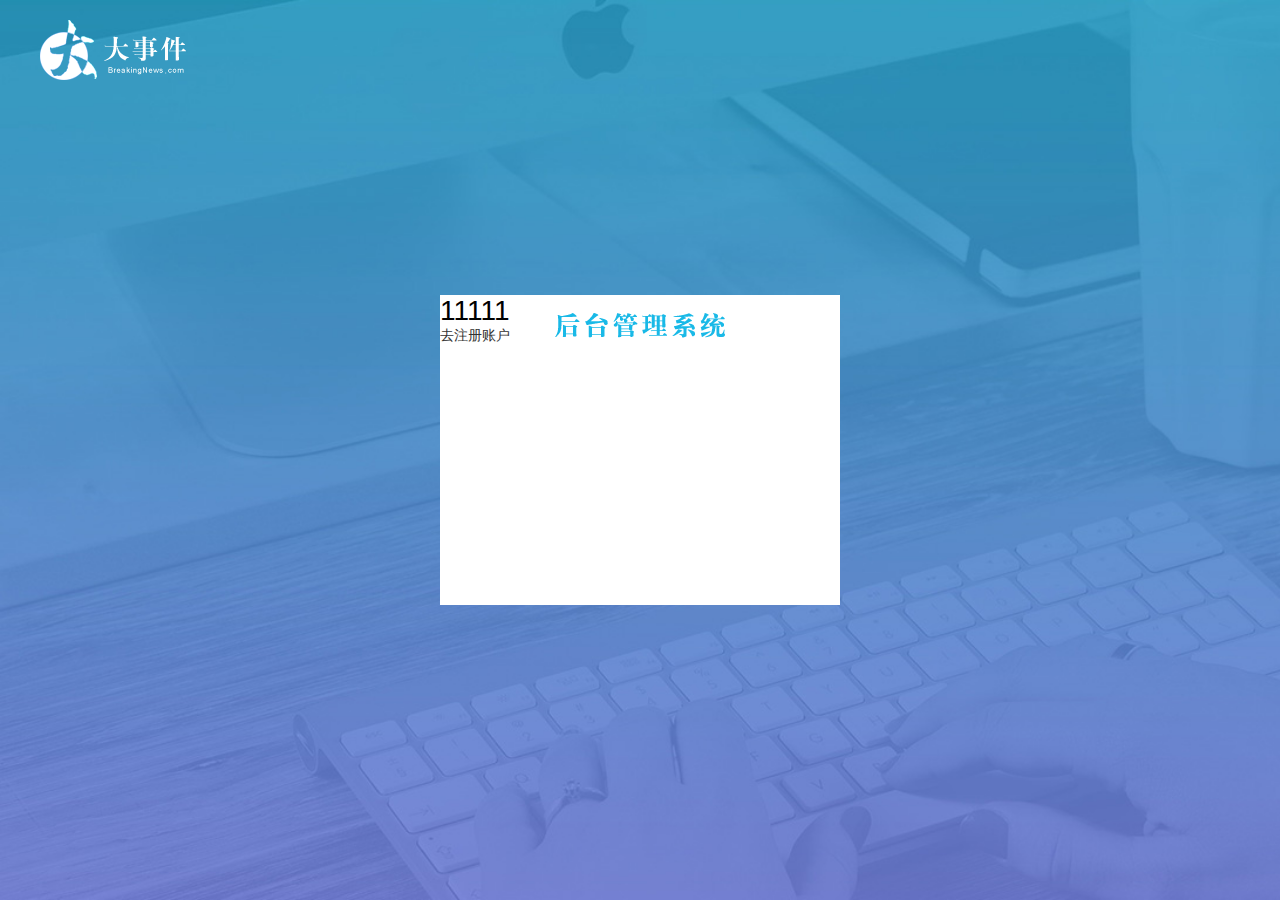
==== login.html @ 8637bd1f "大事件第二库" ====
<!DOCTYPE html>
<html lang="en">
<head>
    <meta charset="UTF-8">
    <meta http-equiv="X-UA-Compatible" content="IE=edge">
    <meta name="viewport" content="width=device-width, initial-scale=1.0">
    <title>大事件-登录页面</title>
    <link rel="stylesheet" href="./assets/lib/layui/css/layui.css">
    <link rel="stylesheet" href="./assets/css/login.css">
</head>
<body>
    <!-- 顶部logo -->
    <div class="layui-main header">
        <img src="./assets/images/logo.png" alt="">
    </div>
    <div class="loginAndReGBox">
<!-- 注册和登录区域-->
<!-- 1标题 -->
<div class="title">

<!-- 2 点击登录跳出登录页面 -->
<div class="login_box">
    <h1>11111</h1>
    <a href="javascript :;" id="link-reg">去注册账户 </a>
</div>
<!-- 3 点击注册 跳出注册页面 -->
<div class="reg_box" style="display:none">
    <h2>22222</h2>
<a href="javascript:;" id="link-login">去登陆</a></div>
    </div>
       <!-- 4.2登陆区域 -->
    <!-- 登录表单 -->
    
    
</div>

 
    
    <script src="/assets/lib/jquery.js"></script>
    <script src="/assets/js/login.js"></script>
</body>
</html>
---- assets/lib/layui/css/layui.css ----
/** layui-v2.5.5 MIT License By https://www.layui.com */
 .layui-inline,img{display:inline-block;vertical-align:middle}h1,h2,h3,h4,h5,h6{font-weight:400}.layui-edge,.layui-header,.layui-inline,.layui-main{position:relative}.layui-body,.layui-edge,.layui-elip{overflow:hidden}.layui-btn,.layui-edge,.layui-inline,img{vertical-align:middle}.layui-btn,.layui-disabled,.layui-icon,.layui-unselect{-moz-user-select:none;-webkit-user-select:none;-ms-user-select:none}.layui-elip,.layui-form-checkbox span,.layui-form-pane .layui-form-label{text-overflow:ellipsis;white-space:nowrap}.layui-breadcrumb,.layui-tree-btnGroup{visibility:hidden}blockquote,body,button,dd,div,dl,dt,form,h1,h2,h3,h4,h5,h6,input,li,ol,p,pre,td,textarea,th,ul{margin:0;padding:0;-webkit-tap-highlight-color:rgba(0,0,0,0)}a:active,a:hover{outline:0}img{border:none}li{list-style:none}table{border-collapse:collapse;border-spacing:0}h4,h5,h6{font-size:100%}button,input,optgroup,option,select,textarea{font-family:inherit;font-size:inherit;font-style:inherit;font-weight:inherit;outline:0}pre{white-space:pre-wrap;white-space:-moz-pre-wrap;white-space:-pre-wrap;white-space:-o-pre-wrap;word-wrap:break-word}body{line-height:24px;font:14px Helvetica Neue,Helvetica,PingFang SC,Tahoma,Arial,sans-serif}hr{height:1px;margin:10px 0;border:0;clear:both}a{color:#333;text-decoration:none}a:hover{color:#777}a cite{font-style:normal;*cursor:pointer}.layui-border-box,.layui-border-box *{box-sizing:border-box}.layui-box,.layui-box *{box-sizing:content-box}.layui-clear{clear:both;*zoom:1}.layui-clear:after{content:'\20';clear:both;*zoom:1;display:block;height:0}.layui-inline{*display:inline;*zoom:1}.layui-edge{display:inline-block;width:0;height:0;border-width:6px;border-style:dashed;border-color:transparent}.layui-edge-top{top:-4px;border-bottom-color:#999;border-bottom-style:solid}.layui-edge-right{border-left-color:#999;border-left-style:solid}.layui-edge-bottom{top:2px;border-top-color:#999;border-top-style:solid}.layui-edge-left{border-right-color:#999;border-right-style:solid}.layui-disabled,.layui-disabled:hover{color:#d2d2d2!important;cursor:not-allowed!important}.layui-circle{border-radius:100%}.layui-show{display:block!important}.layui-hide{display:none!important}@font-face{font-family:layui-icon;src:url(../font/iconfont.eot?v=250);src:url(../font/iconfont.eot?v=250#iefix) format('embedded-opentype'),url(../font/iconfont.woff2?v=250) format('woff2'),url(../font/iconfont.woff?v=250) format('woff'),url(../font/iconfont.ttf?v=250) format('truetype'),url(../font/iconfont.svg?v=250#layui-icon) format('svg')}.layui-icon{font-family:layui-icon!important;font-size:16px;font-style:normal;-webkit-font-smoothing:antialiased;-moz-osx-font-smoothing:grayscale}.layui-icon-reply-fill:before{content:"\e611"}.layui-icon-set-fill:before{content:"\e614"}.layui-icon-menu-fill:before{content:"\e60f"}.layui-icon-search:before{content:"\e615"}.layui-icon-share:before{content:"\e641"}.layui-icon-set-sm:before{content:"\e620"}.layui-icon-engine:before{content:"\e628"}.layui-icon-close:before{content:"\1006"}.layui-icon-close-fill:before{content:"\1007"}.layui-icon-chart-screen:before{content:"\e629"}.layui-icon-star:before{content:"\e600"}.layui-icon-circle-dot:before{content:"\e617"}.layui-icon-chat:before{content:"\e606"}.layui-icon-release:before{content:"\e609"}.layui-icon-list:before{content:"\e60a"}.layui-icon-chart:before{content:"\e62c"}.layui-icon-ok-circle:before{content:"\1005"}.layui-icon-layim-theme:before{content:"\e61b"}.layui-icon-table:before{content:"\e62d"}.layui-icon-right:before{content:"\e602"}.layui-icon-left:before{content:"\e603"}.layui-icon-cart-simple:before{content:"\e698"}.layui-icon-face-cry:before{content:"\e69c"}.layui-icon-face-smile:before{content:"\e6af"}.layui-icon-survey:before{content:"\e6b2"}.layui-icon-tree:before{content:"\e62e"}.layui-icon-upload-circle:before{content:"\e62f"}.layui-icon-add-circle:before{content:"\e61f"}.layui-icon-download-circle:before{content:"\e601"}.layui-icon-templeate-1:before{content:"\e630"}.layui-icon-util:before{content:"\e631"}.layui-icon-face-surprised:before{content:"\e664"}.layui-icon-edit:before{content:"\e642"}.layui-icon-speaker:before{content:"\e645"}.layui-icon-down:before{content:"\e61a"}.layui-icon-file:before{content:"\e621"}.layui-icon-layouts:before{content:"\e632"}.layui-icon-rate-half:before{content:"\e6c9"}.layui-icon-add-circle-fine:before{content:"\e608"}.layui-icon-prev-circle:before{content:"\e633"}.layui-icon-read:before{content:"\e705"}.layui-icon-404:before{content:"\e61c"}.layui-icon-carousel:before{content:"\e634"}.layui-icon-help:before{content:"\e607"}.layui-icon-code-circle:before{content:"\e635"}.layui-icon-water:before{content:"\e636"}.layui-icon-username:before{content:"\e66f"}.layui-icon-find-fill:before{content:"\e670"}.layui-icon-about:before{content:"\e60b"}.layui-icon-location:before{content:"\e715"}.layui-icon-up:before{content:"\e619"}.layui-icon-pause:before{content:"\e651"}.layui-icon-date:before{content:"\e637"}.layui-icon-layim-uploadfile:before{content:"\e61d"}.layui-icon-delete:before{content:"\e640"}.layui-icon-play:before{content:"\e652"}.layui-icon-top:before{content:"\e604"}.layui-icon-friends:before{content:"\e612"}.layui-icon-refresh-3:before{content:"\e9aa"}.layui-icon-ok:before{content:"\e605"}.layui-icon-layer:before{content:"\e638"}.layui-icon-face-smile-fine:before{content:"\e60c"}.layui-icon-dollar:before{content:"\e659"}.layui-icon-group:before{content:"\e613"}.layui-icon-layim-download:before{content:"\e61e"}.layui-icon-picture-fine:before{content:"\e60d"}.layui-icon-link:before{content:"\e64c"}.layui-icon-diamond:before{content:"\e735"}.layui-icon-log:before{content:"\e60e"}.layui-icon-rate-solid:before{content:"\e67a"}.layui-icon-fonts-del:before{content:"\e64f"}.layui-icon-unlink:before{content:"\e64d"}.layui-icon-fonts-clear:before{content:"\e639"}.layui-icon-triangle-r:before{content:"\e623"}.layui-icon-circle:before{content:"\e63f"}.layui-icon-radio:before{content:"\e643"}.layui-icon-align-center:before{content:"\e647"}.layui-icon-align-right:before{content:"\e648"}.layui-icon-align-left:before{content:"\e649"}.layui-icon-loading-1:before{content:"\e63e"}.layui-icon-return:before{content:"\e65c"}.layui-icon-fonts-strong:before{content:"\e62b"}.layui-icon-upload:before{content:"\e67c"}.layui-icon-dialogue:before{content:"\e63a"}.layui-icon-video:before{content:"\e6ed"}.layui-icon-headset:before{content:"\e6fc"}.layui-icon-cellphone-fine:before{content:"\e63b"}.layui-icon-add-1:before{content:"\e654"}.layui-icon-face-smile-b:before{content:"\e650"}.layui-icon-fonts-html:before{content:"\e64b"}.layui-icon-form:before{content:"\e63c"}.layui-icon-cart:before{content:"\e657"}.layui-icon-camera-fill:before{content:"\e65d"}.layui-icon-tabs:before{content:"\e62a"}.layui-icon-fonts-code:before{content:"\e64e"}.layui-icon-fire:before{content:"\e756"}.layui-icon-set:before{content:"\e716"}.layui-icon-fonts-u:before{content:"\e646"}.layui-icon-triangle-d:before{content:"\e625"}.layui-icon-tips:before{content:"\e702"}.layui-icon-picture:before{content:"\e64a"}.layui-icon-more-vertical:before{content:"\e671"}.layui-icon-flag:before{content:"\e66c"}.layui-icon-loading:before{content:"\e63d"}.layui-icon-fonts-i:before{content:"\e644"}.layui-icon-refresh-1:before{content:"\e666"}.layui-icon-rmb:before{content:"\e65e"}.layui-icon-home:before{content:"\e68e"}.layui-icon-user:before{content:"\e770"}.layui-icon-notice:before{content:"\e667"}.layui-icon-login-weibo:before{content:"\e675"}.layui-icon-voice:before{content:"\e688"}.layui-icon-upload-drag:before{content:"\e681"}.layui-icon-login-qq:before{content:"\e676"}.layui-icon-snowflake:before{content:"\e6b1"}.layui-icon-file-b:before{content:"\e655"}.layui-icon-template:before{content:"\e663"}.layui-icon-auz:before{content:"\e672"}.layui-icon-console:before{content:"\e665"}.layui-icon-app:before{content:"\e653"}.layui-icon-prev:before{content:"\e65a"}.layui-icon-website:before{content:"\e7ae"}.layui-icon-next:before{content:"\e65b"}.layui-icon-component:before{content:"\e857"}.layui-icon-more:before{content:"\e65f"}.layui-icon-login-wechat:before{content:"\e677"}.layui-icon-shrink-right:before{content:"\e668"}.layui-icon-spread-left:before{content:"\e66b"}.layui-icon-camera:before{content:"\e660"}.layui-icon-note:before{content:"\e66e"}.layui-icon-refresh:before{content:"\e669"}.layui-icon-female:before{content:"\e661"}.layui-icon-male:before{content:"\e662"}.layui-icon-password:before{content:"\e673"}.layui-icon-senior:before{content:"\e674"}.layui-icon-theme:before{content:"\e66a"}.layui-icon-tread:before{content:"\e6c5"}.layui-icon-praise:before{content:"\e6c6"}.layui-icon-star-fill:before{content:"\e658"}.layui-icon-rate:before{content:"\e67b"}.layui-icon-template-1:before{content:"\e656"}.layui-icon-vercode:before{content:"\e679"}.layui-icon-cellphone:before{content:"\e678"}.layui-icon-screen-full:before{content:"\e622"}.layui-icon-screen-restore:before{content:"\e758"}.layui-icon-cols:before{content:"\e610"}.layui-icon-export:before{content:"\e67d"}.layui-icon-print:before{content:"\e66d"}.layui-icon-slider:before{content:"\e714"}.layui-icon-addition:before{content:"\e624"}.layui-icon-subtraction:before{content:"\e67e"}.layui-icon-service:before{content:"\e626"}.layui-icon-transfer:before{content:"\e691"}.layui-main{width:1140px;margin:0 auto}.layui-header{z-index:1000;height:60px}.layui-header a:hover{transition:all .5s;-webkit-transition:all .5s}.layui-side{position:fixed;left:0;top:0;bottom:0;z-index:999;width:200px;overflow-x:hidden}.layui-side-scroll{position:relative;width:220px;height:100%;overflow-x:hidden}.layui-body{position:absolute;left:200px;right:0;top:0;bottom:0;z-index:998;width:auto;overflow-y:auto;box-sizing:border-box}.layui-layout-body{overflow:hidden}.layui-layout-admin .layui-header{background-color:#23262E}.layui-layout-admin .layui-side{top:60px;width:200px;overflow-x:hidden}.layui-layout-admin .layui-body{position:fixed;top:60px;bottom:44px}.layui-layout-admin .layui-main{width:auto;margin:0 15px}.layui-layout-admin .layui-footer{position:fixed;left:200px;right:0;bottom:0;height:44px;line-height:44px;padding:0 15px;background-color:#eee}.layui-layout-admin .layui-logo{position:absolute;left:0;top:0;width:200px;height:100%;line-height:60px;text-align:center;color:#009688;font-size:16px}.layui-layout-admin .layui-header .layui-nav{background:0 0}.layui-layout-left{position:absolute!important;left:200px;top:0}.layui-layout-right{position:absolute!important;right:0;top:0}.layui-container{position:relative;margin:0 auto;padding:0 15px;box-sizing:border-box}.layui-fluid{position:relative;margin:0 auto;padding:0 15px}.layui-row:after,.layui-row:before{content:'';display:block;clear:both}.layui-col-lg1,.layui-col-lg10,.layui-col-lg11,.layui-col-lg12,.layui-col-lg2,.layui-col-lg3,.layui-col-lg4,.layui-col-lg5,.layui-col-lg6,.layui-col-lg7,.layui-col-lg8,.layui-col-lg9,.layui-col-md1,.layui-col-md10,.layui-col-md11,.layui-col-md12,.layui-col-md2,.layui-col-md3,.layui-col-md4,.layui-col-md5,.layui-col-md6,.layui-col-md7,.layui-col-md8,.layui-col-md9,.layui-col-sm1,.layui-col-sm10,.layui-col-sm11,.layui-col-sm12,.layui-col-sm2,.layui-col-sm3,.layui-col-sm4,.layui-col-sm5,.layui-col-sm6,.layui-col-sm7,.layui-col-sm8,.layui-col-sm9,.layui-col-xs1,.layui-col-xs10,.layui-col-xs11,.layui-col-xs12,.layui-col-xs2,.layui-col-xs3,.layui-col-xs4,.layui-col-xs5,.layui-col-xs6,.layui-col-xs7,.layui-col-xs8,.layui-col-xs9{position:relative;display:block;box-sizing:border-box}.layui-col-xs1,.layui-col-xs10,.layui-col-xs11,.layui-col-xs12,.layui-col-xs2,.layui-col-xs3,.layui-col-xs4,.layui-col-xs5,.layui-col-xs6,.layui-col-xs7,.layui-col-xs8,.layui-col-xs9{float:left}.layui-col-xs1{width:8.33333333%}.layui-col-xs2{width:16.66666667%}.layui-col-xs3{width:25%}.layui-col-xs4{width:33.33333333%}.layui-col-xs5{width:41.66666667%}.layui-col-xs6{width:50%}.layui-col-xs7{width:58.33333333%}.layui-col-xs8{width:66.66666667%}.layui-col-xs9{width:75%}.layui-col-xs10{width:83.33333333%}.layui-col-xs11{width:91.66666667%}.layui-col-xs12{width:100%}.layui-col-xs-offset1{margin-left:8.33333333%}.layui-col-xs-offset2{margin-left:16.66666667%}.layui-col-xs-offset3{margin-left:25%}.layui-col-xs-offset4{margin-left:33.33333333%}.layui-col-xs-offset5{margin-left:41.66666667%}.layui-col-xs-offset6{margin-left:50%}.layui-col-xs-offset7{margin-left:58.33333333%}.layui-col-xs-offset8{margin-left:66.66666667%}.layui-col-xs-offset9{margin-left:75%}.layui-col-xs-offset10{margin-left:83.33333333%}.layui-col-xs-offset11{margin-left:91.66666667%}.layui-col-xs-offset12{margin-left:100%}@media screen and (max-width:768px){.layui-hide-xs{display:none!important}.layui-show-xs-block{display:block!important}.layui-show-xs-inline{display:inline!important}.layui-show-xs-inline-block{display:inline-block!important}}@media screen and (min-width:768px){.layui-container{width:750px}.layui-hide-sm{display:none!important}.layui-show-sm-block{display:block!important}.layui-show-sm-inline{display:inline!important}.layui-show-sm-inline-block{display:inline-block!important}.layui-col-sm1,.layui-col-sm10,.layui-col-sm11,.layui-col-sm12,.layui-col-sm2,.layui-col-sm3,.layui-col-sm4,.layui-col-sm5,.layui-col-sm6,.layui-col-sm7,.layui-col-sm8,.layui-col-sm9{float:left}.layui-col-sm1{width:8.33333333%}.layui-col-sm2{width:16.66666667%}.layui-col-sm3{width:25%}.layui-col-sm4{width:33.33333333%}.layui-col-sm5{width:41.66666667%}.layui-col-sm6{width:50%}.layui-col-sm7{width:58.33333333%}.layui-col-sm8{width:66.66666667%}.layui-col-sm9{width:75%}.layui-col-sm10{width:83.33333333%}.layui-col-sm11{width:91.66666667%}.layui-col-sm12{width:100%}.layui-col-sm-offset1{margin-left:8.33333333%}.layui-col-sm-offset2{margin-left:16.66666667%}.layui-col-sm-offset3{margin-left:25%}.layui-col-sm-offset4{margin-left:33.33333333%}.layui-col-sm-offset5{margin-left:41.66666667%}.layui-col-sm-offset6{margin-left:50%}.layui-col-sm-offset7{margin-left:58.33333333%}.layui-col-sm-offset8{margin-left:66.66666667%}.layui-col-sm-offset9{margin-left:75%}.layui-col-sm-offset10{margin-left:83.33333333%}.layui-col-sm-offset11{margin-left:91.66666667%}.layui-col-sm-offset12{margin-left:100%}}@media screen and (min-width:992px){.layui-container{width:970px}.layui-hide-md{display:none!important}.layui-show-md-block{display:block!important}.layui-show-md-inline{display:inline!important}.layui-show-md-inline-block{display:inline-block!important}.layui-col-md1,.layui-col-md10,.layui-col-md11,.layui-col-md12,.layui-col-md2,.layui-col-md3,.layui-col-md4,.layui-col-md5,.layui-col-md6,.layui-col-md7,.layui-col-md8,.layui-col-md9{float:left}.layui-col-md1{width:8.33333333%}.layui-col-md2{width:16.66666667%}.layui-col-md3{width:25%}.layui-col-md4{width:33.33333333%}.layui-col-md5{width:41.66666667%}.layui-col-md6{width:50%}.layui-col-md7{width:58.33333333%}.layui-col-md8{width:66.66666667%}.layui-col-md9{width:75%}.layui-col-md10{width:83.33333333%}.layui-col-md11{width:91.66666667%}.layui-col-md12{width:100%}.layui-col-md-offset1{margin-left:8.33333333%}.layui-col-md-offset2{margin-left:16.66666667%}.layui-col-md-offset3{margin-left:25%}.layui-col-md-offset4{margin-left:33.33333333%}.layui-col-md-offset5{margin-left:41.66666667%}.layui-col-md-offset6{margin-left:50%}.layui-col-md-offset7{margin-left:58.33333333%}.layui-col-md-offset8{margin-left:66.66666667%}.layui-col-md-offset9{margin-left:75%}.layui-col-md-offset10{margin-left:83.33333333%}.layui-col-md-offset11{margin-left:91.66666667%}.layui-col-md-offset12{margin-left:100%}}@media screen and (min-width:1200px){.layui-container{width:1170px}.layui-hide-lg{display:none!important}.layui-show-lg-block{display:block!important}.layui-show-lg-inline{display:inline!important}.layui-show-lg-inline-block{display:inline-block!important}.layui-col-lg1,.layui-col-lg10,.layui-col-lg11,.layui-col-lg12,.layui-col-lg2,.layui-col-lg3,.layui-col-lg4,.layui-col-lg5,.layui-col-lg6,.layui-col-lg7,.layui-col-lg8,.layui-col-lg9{float:left}.layui-col-lg1{width:8.33333333%}.layui-col-lg2{width:16.66666667%}.layui-col-lg3{width:25%}.layui-col-lg4{width:33.33333333%}.layui-col-lg5{width:41.66666667%}.layui-col-lg6{width:50%}.layui-col-lg7{width:58.33333333%}.layui-col-lg8{width:66.66666667%}.layui-col-lg9{width:75%}.layui-col-lg10{width:83.33333333%}.layui-col-lg11{width:91.66666667%}.layui-col-lg12{width:100%}.layui-col-lg-offset1{margin-left:8.33333333%}.layui-col-lg-offset2{margin-left:16.66666667%}.layui-col-lg-offset3{margin-left:25%}.layui-col-lg-offset4{margin-left:33.33333333%}.layui-col-lg-offset5{margin-left:41.66666667%}.layui-col-lg-offset6{margin-left:50%}.layui-col-lg-offset7{margin-left:58.33333333%}.layui-col-lg-offset8{margin-left:66.66666667%}.layui-col-lg-offset9{margin-left:75%}.layui-col-lg-offset10{margin-left:83.33333333%}.layui-col-lg-offset11{margin-left:91.66666667%}.layui-col-lg-offset12{margin-left:100%}}.layui-col-space1{margin:-.5px}.layui-col-space1>*{padding:.5px}.layui-col-space3{margin:-1.5px}.layui-col-space3>*{padding:1.5px}.layui-col-space5{margin:-2.5px}.layui-col-space5>*{padding:2.5px}.layui-col-space8{margin:-3.5px}.layui-col-space8>*{padding:3.5px}.layui-col-space10{margin:-5px}.layui-col-space10>*{padding:5px}.layui-col-space12{margin:-6px}.layui-col-space12>*{padding:6px}.layui-col-space15{margin:-7.5px}.layui-col-space15>*{padding:7.5px}.layui-col-space18{margin:-9px}.layui-col-space18>*{padding:9px}.layui-col-space20{margin:-10px}.layui-col-space20>*{padding:10px}.layui-col-space22{margin:-11px}.layui-col-space22>*{padding:11px}.layui-col-space25{margin:-12.5px}.layui-col-space25>*{padding:12.5px}.layui-col-space30{margin:-15px}.layui-col-space30>*{padding:15px}.layui-btn,.layui-input,.layui-select,.layui-textarea,.layui-upload-button{outline:0;-webkit-appearance:none;transition:all .3s;-webkit-transition:all .3s;box-sizing:border-box}.layui-elem-quote{margin-bottom:10px;padding:15px;line-height:22px;border-left:5px solid #009688;border-radius:0 2px 2px 0;background-color:#f2f2f2}.layui-quote-nm{border-style:solid;border-width:1px 1px 1px 5px;background:0 0}.layui-elem-field{margin-bottom:10px;padding:0;border-width:1px;border-style:solid}.layui-elem-field legend{margin-left:20px;padding:0 10px;font-size:20px;font-weight:300}.layui-field-title{margin:10px 0 20px;border-width:1px 0 0}.layui-field-box{padding:10px 15px}.layui-field-title .layui-field-box{padding:10px 0}.layui-progress{position:relative;height:6px;border-radius:20px;background-color:#e2e2e2}.layui-progress-bar{position:absolute;left:0;top:0;width:0;max-width:100%;height:6px;border-radius:20px;text-align:right;background-color:#5FB878;transition:all .3s;-webkit-transition:all .3s}.layui-progress-big,.layui-progress-big .layui-progress-bar{height:18px;line-height:18px}.layui-progress-text{position:relative;top:-20px;line-height:18px;font-size:12px;color:#666}.layui-progress-big .layui-progress-text{position:static;padding:0 10px;color:#fff}.layui-collapse{border-width:1px;border-style:solid;border-radius:2px}.layui-colla-content,.layui-colla-item{border-top-width:1px;border-top-style:solid}.layui-colla-item:first-child{border-top:none}.layui-colla-title{position:relative;height:42px;line-height:42px;padding:0 15px 0 35px;color:#333;background-color:#f2f2f2;cursor:pointer;font-size:14px;overflow:hidden}.layui-colla-content{display:none;padding:10px 15px;line-height:22px;color:#666}.layui-colla-icon{position:absolute;left:15px;top:0;font-size:14px}.layui-card{margin-bottom:15px;border-radius:2px;background-color:#fff;box-shadow:0 1px 2px 0 rgba(0,0,0,.05)}.layui-card:last-child{margin-bottom:0}.layui-card-header{position:relative;height:42px;line-height:42px;padding:0 15px;border-bottom:1px solid #f6f6f6;color:#333;border-radius:2px 2px 0 0;font-size:14px}.layui-bg-black,.layui-bg-blue,.layui-bg-cyan,.layui-bg-green,.layui-bg-orange,.layui-bg-red{color:#fff!important}.layui-card-body{position:relative;padding:10px 15px;line-height:24px}.layui-card-body[pad15]{padding:15px}.layui-card-body[pad20]{padding:20px}.layui-card-body .layui-table{margin:5px 0}.layui-card .layui-tab{margin:0}.layui-panel-window{position:relative;padding:15px;border-radius:0;border-top:5px solid #E6E6E6;background-color:#fff}.layui-auxiliar-moving{position:fixed;left:0;right:0;top:0;bottom:0;width:100%;height:100%;background:0 0;z-index:9999999999}.layui-form-label,.layui-form-mid,.layui-form-select,.layui-input-block,.layui-input-inline,.layui-textarea{position:relative}.layui-bg-red{background-color:#FF5722!important}.layui-bg-orange{background-color:#FFB800!important}.layui-bg-green{background-color:#009688!important}.layui-bg-cyan{background-color:#2F4056!important}.layui-bg-blue{background-color:#1E9FFF!important}.layui-bg-black{background-color:#393D49!important}.layui-bg-gray{background-color:#eee!important;color:#666!important}.layui-badge-rim,.layui-colla-content,.layui-colla-item,.layui-collapse,.layui-elem-field,.layui-form-pane .layui-form-item[pane],.layui-form-pane .layui-form-label,.layui-input,.layui-layedit,.layui-layedit-tool,.layui-quote-nm,.layui-select,.layui-tab-bar,.layui-tab-card,.layui-tab-title,.layui-tab-title .layui-this:after,.layui-textarea{border-color:#e6e6e6}.layui-timeline-item:before,hr{background-color:#e6e6e6}.layui-text{line-height:22px;font-size:14px;color:#666}.layui-text h1,.layui-text h2,.layui-text h3{font-weight:500;color:#333}.layui-text h1{font-size:30px}.layui-text h2{font-size:24px}.layui-text h3{font-size:18px}.layui-text a:not(.layui-btn){color:#01AAED}.layui-text a:not(.layui-btn):hover{text-decoration:underline}.layui-text ul{padding:5px 0 5px 15px}.layui-text ul li{margin-top:5px;list-style-type:disc}.layui-text em,.layui-word-aux{color:#999!important;padding:0 5px!important}.layui-btn{display:inline-block;height:38px;line-height:38px;padding:0 18px;background-color:#009688;color:#fff;white-space:nowrap;text-align:center;font-size:14px;border:none;border-radius:2px;cursor:pointer}.layui-btn:hover{opacity:.8;filter:alpha(opacity=80);color:#fff}.layui-btn:active{opacity:1;filter:alpha(opacity=100)}.layui-btn+.layui-btn{margin-left:10px}.layui-btn-container{font-size:0}.layui-btn-container .layui-btn{margin-right:10px;margin-bottom:10px}.layui-btn-container .layui-btn+.layui-btn{margin-left:0}.layui-table .layui-btn-container .layui-btn{margin-bottom:9px}.layui-btn-radius{border-radius:100px}.layui-btn .layui-icon{margin-right:3px;font-size:18px;vertical-align:bottom;vertical-align:middle\9}.layui-btn-primary{border:1px solid #C9C9C9;background-color:#fff;color:#555}.layui-btn-primary:hover{border-color:#009688;color:#333}.layui-btn-normal{background-color:#1E9FFF}.layui-btn-warm{background-color:#FFB800}.layui-btn-danger{background-color:#FF5722}.layui-btn-checked{background-color:#5FB878}.layui-btn-disabled,.layui-btn-disabled:active,.layui-btn-disabled:hover{border:1px solid #e6e6e6;background-color:#FBFBFB;color:#C9C9C9;cursor:not-allowed;opacity:1}.layui-btn-lg{height:44px;line-height:44px;padding:0 25px;font-size:16px}.layui-btn-sm{height:30px;line-height:30px;padding:0 10px;font-size:12px}.layui-btn-sm i{font-size:16px!important}.layui-btn-xs{height:22px;line-height:22px;padding:0 5px;font-size:12px}.layui-btn-xs i{font-size:14px!important}.layui-btn-group{display:inline-block;vertical-align:middle;font-size:0}.layui-btn-group .layui-btn{margin-left:0!important;margin-right:0!important;border-left:1px solid rgba(255,255,255,.5);border-radius:0}.layui-btn-group .layui-btn-primary{border-left:none}.layui-btn-group .layui-btn-primary:hover{border-color:#C9C9C9;color:#009688}.layui-btn-group .layui-btn:first-child{border-left:none;border-radius:2px 0 0 2px}.layui-btn-group .layui-btn-primary:first-child{border-left:1px solid #c9c9c9}.layui-btn-group .layui-btn:last-child{border-radius:0 2px 2px 0}.layui-btn-group .layui-btn+.layui-btn{margin-left:0}.layui-btn-group+.layui-btn-group{margin-left:10px}.layui-btn-fluid{width:100%}.layui-input,.layui-select,.layui-textarea{height:38px;line-height:1.3;line-height:38px\9;border-width:1px;border-style:solid;background-color:#fff;border-radius:2px}.layui-input::-webkit-input-placeholder,.layui-select::-webkit-input-placeholder,.layui-textarea::-webkit-input-placeholder{line-height:1.3}.layui-input,.layui-textarea{display:block;width:100%;padding-left:10px}.layui-input:hover,.layui-textarea:hover{border-color:#D2D2D2!important}.layui-input:focus,.layui-textarea:focus{border-color:#C9C9C9!important}.layui-textarea{min-height:100px;height:auto;line-height:20px;padding:6px 10px;resize:vertical}.layui-select{padding:0 10px}.layui-form input[type=checkbox],.layui-form input[type=radio],.layui-form select{display:none}.layui-form [lay-ignore]{display:initial}.layui-form-item{margin-bottom:15px;clear:both;*zoom:1}.layui-form-item:after{content:'\20';clear:both;*zoom:1;display:block;height:0}.layui-form-label{float:left;display:block;padding:9px 15px;width:80px;font-weight:400;line-height:20px;text-align:right}.layui-form-label-col{display:block;float:none;padding:9px 0;line-height:20px;text-align:left}.layui-form-item .layui-inline{margin-bottom:5px;margin-right:10px}.layui-input-block{margin-left:110px;min-height:36px}.layui-input-inline{display:inline-block;vertical-align:middle}.layui-form-item .layui-input-inline{float:left;width:190px;margin-right:10px}.layui-form-text .layui-input-inline{width:auto}.layui-form-mid{float:left;display:block;padding:9px 0!important;line-height:20px;margin-right:10px}.layui-form-danger+.layui-form-select .layui-input,.layui-form-danger:focus{border-color:#FF5722!important}.layui-form-select .layui-input{padding-right:30px;cursor:pointer}.layui-form-select .layui-edge{position:absolute;right:10px;top:50%;margin-top:-3px;cursor:pointer;border-width:6px;border-top-color:#c2c2c2;border-top-style:solid;transition:all .3s;-webkit-transition:all .3s}.layui-form-select dl{display:none;position:absolute;left:0;top:42px;padding:5px 0;z-index:899;min-width:100%;border:1px solid #d2d2d2;max-height:300px;overflow-y:auto;background-color:#fff;border-radius:2px;box-shadow:0 2px 4px rgba(0,0,0,.12);box-sizing:border-box}.layui-form-select dl dd,.layui-form-select dl dt{padding:0 10px;line-height:36px;white-space:nowrap;overflow:hidden;text-overflow:ellipsis}.layui-form-select dl dt{font-size:12px;color:#999}.layui-form-select dl dd{cursor:pointer}.layui-form-select dl dd:hover{background-color:#f2f2f2;-webkit-transition:.5s all;transition:.5s all}.layui-form-select .layui-select-group dd{padding-left:20px}.layui-form-select dl dd.layui-select-tips{padding-left:10px!important;color:#999}.layui-form-select dl dd.layui-this{background-color:#5FB878;color:#fff}.layui-form-checkbox,.layui-form-select dl dd.layui-disabled{background-color:#fff}.layui-form-selected dl{display:block}.layui-form-checkbox,.layui-form-checkbox *,.layui-form-switch{display:inline-block;vertical-align:middle}.layui-form-selected .layui-edge{margin-top:-9px;-webkit-transform:rotate(180deg);transform:rotate(180deg);margin-top:-3px\9}:root .layui-form-selected .layui-edge{margin-top:-9px\0/IE9}.layui-form-selectup dl{top:auto;bottom:42px}.layui-select-none{margin:5px 0;text-align:center;color:#999}.layui-select-disabled .layui-disabled{border-color:#eee!important}.layui-select-disabled .layui-edge{border-top-color:#d2d2d2}.layui-form-checkbox{position:relative;height:30px;line-height:30px;margin-right:10px;padding-right:30px;cursor:pointer;font-size:0;-webkit-transition:.1s linear;transition:.1s linear;box-sizing:border-box}.layui-form-checkbox span{padding:0 10px;height:100%;font-size:14px;border-radius:2px 0 0 2px;background-color:#d2d2d2;color:#fff;overflow:hidden}.layui-form-checkbox:hover span{background-color:#c2c2c2}.layui-form-checkbox i{position:absolute;right:0;top:0;width:30px;height:28px;border:1px solid #d2d2d2;border-left:none;border-radius:0 2px 2px 0;color:#fff;font-size:20px;text-align:center}.layui-form-checkbox:hover i{border-color:#c2c2c2;color:#c2c2c2}.layui-form-checked,.layui-form-checked:hover{border-color:#5FB878}.layui-form-checked span,.layui-form-checked:hover span{background-color:#5FB878}.layui-form-checked i,.layui-form-checked:hover i{color:#5FB878}.layui-form-item .layui-form-checkbox{margin-top:4px}.layui-form-checkbox[lay-skin=primary]{height:auto!important;line-height:normal!important;min-width:18px;min-height:18px;border:none!important;margin-right:0;padding-left:28px;padding-right:0;background:0 0}.layui-form-checkbox[lay-skin=primary] span{padding-left:0;padding-right:15px;line-height:18px;background:0 0;color:#666}.layui-form-checkbox[lay-skin=primary] i{right:auto;left:0;width:16px;height:16px;line-height:16px;border:1px solid #d2d2d2;font-size:12px;border-radius:2px;background-color:#fff;-webkit-transition:.1s linear;transition:.1s linear}.layui-form-checkbox[lay-skin=primary]:hover i{border-color:#5FB878;color:#fff}.layui-form-checked[lay-skin=primary] i{border-color:#5FB878!important;background-color:#5FB878;color:#fff}.layui-checkbox-disbaled[lay-skin=primary] span{background:0 0!important;color:#c2c2c2}.layui-checkbox-disbaled[lay-skin=primary]:hover i{border-color:#d2d2d2}.layui-form-item .layui-form-checkbox[lay-skin=primary]{margin-top:10px}.layui-form-switch{position:relative;height:22px;line-height:22px;min-width:35px;padding:0 5px;margin-top:8px;border:1px solid #d2d2d2;border-radius:20px;cursor:pointer;background-color:#fff;-webkit-transition:.1s linear;transition:.1s linear}.layui-form-switch i{position:absolute;left:5px;top:3px;width:16px;height:16px;border-radius:20px;background-color:#d2d2d2;-webkit-transition:.1s linear;transition:.1s linear}.layui-form-switch em{position:relative;top:0;width:25px;margin-left:21px;padding:0!important;text-align:center!important;color:#999!important;font-style:normal!important;font-size:12px}.layui-form-onswitch{border-color:#5FB878;background-color:#5FB878}.layui-checkbox-disbaled,.layui-checkbox-disbaled i{border-color:#e2e2e2!important}.layui-form-onswitch i{left:100%;margin-left:-21px;background-color:#fff}.layui-form-onswitch em{margin-left:5px;margin-right:21px;color:#fff!important}.layui-checkbox-disbaled span{background-color:#e2e2e2!important}.layui-checkbox-disbaled:hover i{color:#fff!important}[lay-radio]{display:none}.layui-form-radio,.layui-form-radio *{display:inline-block;vertical-align:middle}.layui-form-radio{line-height:28px;margin:6px 10px 0 0;padding-right:10px;cursor:pointer;font-size:0}.layui-form-radio *{font-size:14px}.layui-form-radio>i{margin-right:8px;font-size:22px;color:#c2c2c2}.layui-form-radio>i:hover,.layui-form-radioed>i{color:#5FB878}.layui-radio-disbaled>i{color:#e2e2e2!important}.layui-form-pane .layui-form-label{width:110px;padding:8px 15px;height:38px;line-height:20px;border-width:1px;border-style:solid;border-radius:2px 0 0 2px;text-align:center;background-color:#FBFBFB;overflow:hidden;box-sizing:border-box}.layui-form-pane .layui-input-inline{margin-left:-1px}.layui-form-pane .layui-input-block{margin-left:110px;left:-1px}.layui-form-pane .layui-input{border-radius:0 2px 2px 0}.layui-form-pane .layui-form-text .layui-form-label{float:none;width:100%;border-radius:2px;box-sizing:border-box;text-align:left}.layui-form-pane .layui-form-text .layui-input-inline{display:block;margin:0;top:-1px;clear:both}.layui-form-pane .layui-form-text .layui-input-block{margin:0;left:0;top:-1px}.layui-form-pane .layui-form-text .layui-textarea{min-height:100px;border-radius:0 0 2px 2px}.layui-form-pane .layui-form-checkbox{margin:4px 0 4px 10px}.layui-form-pane .layui-form-radio,.layui-form-pane .layui-form-switch{margin-top:6px;margin-left:10px}.layui-form-pane .layui-form-item[pane]{position:relative;border-width:1px;border-style:solid}.layui-form-pane .layui-form-item[pane] .layui-form-label{position:absolute;left:0;top:0;height:100%;border-width:0 1px 0 0}.layui-form-pane .layui-form-item[pane] .layui-input-inline{margin-left:110px}@media screen and (max-width:450px){.layui-form-item .layui-form-label{text-overflow:ellipsis;overflow:hidden;white-space:nowrap}.layui-form-item .layui-inline{display:block;margin-right:0;margin-bottom:20px;clear:both}.layui-form-item .layui-inline:after{content:'\20';clear:both;display:block;height:0}.layui-form-item .layui-input-inline{display:block;float:none;left:-3px;width:auto;margin:0 0 10px 112px}.layui-form-item .layui-input-inline+.layui-form-mid{margin-left:110px;top:-5px;padding:0}.layui-form-item .layui-form-checkbox{margin-right:5px;margin-bottom:5px}}.layui-layedit{border-width:1px;border-style:solid;border-radius:2px}.layui-layedit-tool{padding:3px 5px;border-bottom-width:1px;border-bottom-style:solid;font-size:0}.layedit-tool-fixed{position:fixed;top:0;border-top:1px solid #e2e2e2}.layui-layedit-tool .layedit-tool-mid,.layui-layedit-tool .layui-icon{display:inline-block;vertical-align:middle;text-align:center;font-size:14px}.layui-layedit-tool .layui-icon{position:relative;width:32px;height:30px;line-height:30px;margin:3px 5px;color:#777;cursor:pointer;border-radius:2px}.layui-layedit-tool .layui-icon:hover{color:#393D49}.layui-layedit-tool .layui-icon:active{color:#000}.layui-layedit-tool .layedit-tool-active{background-color:#e2e2e2;color:#000}.layui-layedit-tool .layui-disabled,.layui-layedit-tool .layui-disabled:hover{color:#d2d2d2;cursor:not-allowed}.layui-layedit-tool .layedit-tool-mid{width:1px;height:18px;margin:0 10px;background-color:#d2d2d2}.layedit-tool-html{width:50px!important;font-size:30px!important}.layedit-tool-b,.layedit-tool-code,.layedit-tool-help{font-size:16px!important}.layedit-tool-d,.layedit-tool-face,.layedit-tool-image,.layedit-tool-unlink{font-size:18px!important}.layedit-tool-image input{position:absolute;font-size:0;left:0;top:0;width:100%;height:100%;opacity:.01;filter:Alpha(opacity=1);cursor:pointer}.layui-layedit-iframe iframe{display:block;width:100%}#LAY_layedit_code{overflow:hidden}.layui-laypage{display:inline-block;*display:inline;*zoom:1;vertical-align:middle;margin:10px 0;font-size:0}.layui-laypage>a:first-child,.layui-laypage>a:first-child em{border-radius:2px 0 0 2px}.layui-laypage>a:last-child,.layui-laypage>a:last-child em{border-radius:0 2px 2px 0}.layui-laypage>:first-child{margin-left:0!important}.layui-laypage>:last-child{margin-right:0!important}.layui-laypage a,.layui-laypage button,.layui-laypage input,.layui-laypage select,.layui-laypage span{border:1px solid #e2e2e2}.layui-laypage a,.layui-laypage span{display:inline-block;*display:inline;*zoom:1;vertical-align:middle;padding:0 15px;height:28px;line-height:28px;margin:0 -1px 5px 0;background-color:#fff;color:#333;font-size:12px}.layui-flow-more a *,.layui-laypage input,.layui-table-view select[lay-ignore]{display:inline-block}.layui-laypage a:hover{color:#009688}.layui-laypage em{font-style:normal}.layui-laypage .layui-laypage-spr{color:#999;font-weight:700}.layui-laypage a{text-decoration:none}.layui-laypage .layui-laypage-curr{position:relative}.layui-laypage .layui-laypage-curr em{position:relative;color:#fff}.layui-laypage .layui-laypage-curr .layui-laypage-em{position:absolute;left:-1px;top:-1px;padding:1px;width:100%;height:100%;background-color:#009688}.layui-laypage-em{border-radius:2px}.layui-laypage-next em,.layui-laypage-prev em{font-family:Sim sun;font-size:16px}.layui-laypage .layui-laypage-count,.layui-laypage .layui-laypage-limits,.layui-laypage .layui-laypage-refresh,.layui-laypage .layui-laypage-skip{margin-left:10px;margin-right:10px;padding:0;border:none}.layui-laypage .layui-laypage-limits,.layui-laypage .layui-laypage-refresh{vertical-align:top}.layui-laypage .layui-laypage-refresh i{font-size:18px;cursor:pointer}.layui-laypage select{height:22px;padding:3px;border-radius:2px;cursor:pointer}.layui-laypage .layui-laypage-skip{height:30px;line-height:30px;color:#999}.layui-laypage button,.layui-laypage input{height:30px;line-height:30px;border-radius:2px;vertical-align:top;background-color:#fff;box-sizing:border-box}.layui-laypage input{width:40px;margin:0 10px;padding:0 3px;text-align:center}.layui-laypage input:focus,.layui-laypage select:focus{border-color:#009688!important}.layui-laypage button{margin-left:10px;padding:0 10px;cursor:pointer}.layui-table,.layui-table-view{margin:10px 0}.layui-flow-more{margin:10px 0;text-align:center;color:#999;font-size:14px}.layui-flow-more a{height:32px;line-height:32px}.layui-flow-more a *{vertical-align:top}.layui-flow-more a cite{padding:0 20px;border-radius:3px;background-color:#eee;color:#333;font-style:normal}.layui-flow-more a cite:hover{opacity:.8}.layui-flow-more a i{font-size:30px;color:#737383}.layui-table{width:100%;background-color:#fff;color:#666}.layui-table tr{transition:all .3s;-webkit-transition:all .3s}.layui-table th{text-align:left;font-weight:400}.layui-table tbody tr:hover,.layui-table thead tr,.layui-table-click,.layui-table-header,.layui-table-hover,.layui-table-mend,.layui-table-patch,.layui-table-tool,.layui-table-total,.layui-table-total tr,.layui-table[lay-even] tr:nth-child(even){background-color:#f2f2f2}.layui-table td,.layui-table th,.layui-table-col-set,.layui-table-fixed-r,.layui-table-grid-down,.layui-table-header,.layui-table-page,.layui-table-tips-main,.layui-table-tool,.layui-table-total,.layui-table-view,.layui-table[lay-skin=line],.layui-table[lay-skin=row]{border-width:1px;border-style:solid;border-color:#e6e6e6}.layui-table td,.layui-table th{position:relative;padding:9px 15px;min-height:20px;line-height:20px;font-size:14px}.layui-table[lay-skin=line] td,.layui-table[lay-skin=line] th{border-width:0 0 1px}.layui-table[lay-skin=row] td,.layui-table[lay-skin=row] th{border-width:0 1px 0 0}.layui-table[lay-skin=nob] td,.layui-table[lay-skin=nob] th{border:none}.layui-table img{max-width:100px}.layui-table[lay-size=lg] td,.layui-table[lay-size=lg] th{padding:15px 30px}.layui-table-view .layui-table[lay-size=lg] .layui-table-cell{height:40px;line-height:40px}.layui-table[lay-size=sm] td,.layui-table[lay-size=sm] th{font-size:12px;padding:5px 10px}.layui-table-view .layui-table[lay-size=sm] .layui-table-cell{height:20px;line-height:20px}.layui-table[lay-data]{display:none}.layui-table-box{position:relative;overflow:hidden}.layui-table-view .layui-table{position:relative;width:auto;margin:0}.layui-table-view .layui-table[lay-skin=line]{border-width:0 1px 0 0}.layui-table-view .layui-table[lay-skin=row]{border-width:0 0 1px}.layui-table-view .layui-table td,.layui-table-view .layui-table th{padding:5px 0;border-top:none;border-left:none}.layui-table-view .layui-table th.layui-unselect .layui-table-cell span{cursor:pointer}.layui-table-view .layui-table td{cursor:default}.layui-table-view .layui-table td[data-edit=text]{cursor:text}.layui-table-view .layui-form-checkbox[lay-skin=primary] i{width:18px;height:18px}.layui-table-view .layui-form-radio{line-height:0;padding:0}.layui-table-view .layui-form-radio>i{margin:0;font-size:20px}.layui-table-init{position:absolute;left:0;top:0;width:100%;height:100%;text-align:center;z-index:110}.layui-table-init .layui-icon{position:absolute;left:50%;top:50%;margin:-15px 0 0 -15px;font-size:30px;color:#c2c2c2}.layui-table-header{border-width:0 0 1px;overflow:hidden}.layui-table-header .layui-table{margin-bottom:-1px}.layui-table-tool .layui-inline[lay-event]{position:relative;width:26px;height:26px;padding:5px;line-height:16px;margin-right:10px;text-align:center;color:#333;border:1px solid #ccc;cursor:pointer;-webkit-transition:.5s all;transition:.5s all}.layui-table-tool .layui-inline[lay-event]:hover{border:1px solid #999}.layui-table-tool-temp{padding-right:120px}.layui-table-tool-self{position:absolute;right:17px;top:10px}.layui-table-tool .layui-table-tool-self .layui-inline[lay-event]{margin:0 0 0 10px}.layui-table-tool-panel{position:absolute;top:29px;left:-1px;padding:5px 0;min-width:150px;min-height:40px;border:1px solid #d2d2d2;text-align:left;overflow-y:auto;background-color:#fff;box-shadow:0 2px 4px rgba(0,0,0,.12)}.layui-table-cell,.layui-table-tool-panel li{overflow:hidden;text-overflow:ellipsis;white-space:nowrap}.layui-table-tool-panel li{padding:0 10px;line-height:30px;-webkit-transition:.5s all;transition:.5s all}.layui-table-tool-panel li .layui-form-checkbox[lay-skin=primary]{width:100%;padding-left:28px}.layui-table-tool-panel li:hover{background-color:#f2f2f2}.layui-table-tool-panel li .layui-form-checkbox[lay-skin=primary] i{position:absolute;left:0;top:0}.layui-table-tool-panel li .layui-form-checkbox[lay-skin=primary] span{padding:0}.layui-table-tool .layui-table-tool-self .layui-table-tool-panel{left:auto;right:-1px}.layui-table-col-set{position:absolute;right:0;top:0;width:20px;height:100%;border-width:0 0 0 1px;background-color:#fff}.layui-table-sort{width:10px;height:20px;margin-left:5px;cursor:pointer!important}.layui-table-sort .layui-edge{position:absolute;left:5px;border-width:5px}.layui-table-sort .layui-table-sort-asc{top:3px;border-top:none;border-bottom-style:solid;border-bottom-color:#b2b2b2}.layui-table-sort .layui-table-sort-asc:hover{border-bottom-color:#666}.layui-table-sort .layui-table-sort-desc{bottom:5px;border-bottom:none;border-top-style:solid;border-top-color:#b2b2b2}.layui-table-sort .layui-table-sort-desc:hover{border-top-color:#666}.layui-table-sort[lay-sort=asc] .layui-table-sort-asc{border-bottom-color:#000}.layui-table-sort[lay-sort=desc] .layui-table-sort-desc{border-top-color:#000}.layui-table-cell{height:28px;line-height:28px;padding:0 15px;position:relative;box-sizing:border-box}.layui-table-cell .layui-form-checkbox[lay-skin=primary]{top:-1px;padding:0}.layui-table-cell .layui-table-link{color:#01AAED}.laytable-cell-checkbox,.laytable-cell-numbers,.laytable-cell-radio,.laytable-cell-space{padding:0;text-align:center}.layui-table-body{position:relative;overflow:auto;margin-right:-1px;margin-bottom:-1px}.layui-table-body .layui-none{line-height:26px;padding:15px;text-align:center;color:#999}.layui-table-fixed{position:absolute;left:0;top:0;z-index:101}.layui-table-fixed .layui-table-body{overflow:hidden}.layui-table-fixed-l{box-shadow:0 -1px 8px rgba(0,0,0,.08)}.layui-table-fixed-r{left:auto;right:-1px;border-width:0 0 0 1px;box-shadow:-1px 0 8px rgba(0,0,0,.08)}.layui-table-fixed-r .layui-table-header{position:relative;overflow:visible}.layui-table-mend{position:absolute;right:-49px;top:0;height:100%;width:50px}.layui-table-tool{position:relative;z-index:890;width:100%;min-height:50px;line-height:30px;padding:10px 15px;border-width:0 0 1px}.layui-table-tool .layui-btn-container{margin-bottom:-10px}.layui-table-page,.layui-table-total{border-width:1px 0 0;margin-bottom:-1px;overflow:hidden}.layui-table-page{position:relative;width:100%;padding:7px 7px 0;height:41px;font-size:12px;white-space:nowrap}.layui-table-page>div{height:26px}.layui-table-page .layui-laypage{margin:0}.layui-table-page .layui-laypage a,.layui-table-page .layui-laypage span{height:26px;line-height:26px;margin-bottom:10px;border:none;background:0 0}.layui-table-page .layui-laypage a,.layui-table-page .layui-laypage span.layui-laypage-curr{padding:0 12px}.layui-table-page .layui-laypage span{margin-left:0;padding:0}.layui-table-page .layui-laypage .layui-laypage-prev{margin-left:-7px!important}.layui-table-page .layui-laypage .layui-laypage-curr .layui-laypage-em{left:0;top:0;padding:0}.layui-table-page .layui-laypage button,.layui-table-page .layui-laypage input{height:26px;line-height:26px}.layui-table-page .layui-laypage input{width:40px}.layui-table-page .layui-laypage button{padding:0 10px}.layui-table-page select{height:18px}.layui-table-patch .layui-table-cell{padding:0;width:30px}.layui-table-edit{position:absolute;left:0;top:0;width:100%;height:100%;padding:0 14px 1px;border-radius:0;box-shadow:1px 1px 20px rgba(0,0,0,.15)}.layui-table-edit:focus{border-color:#5FB878!important}select.layui-table-edit{padding:0 0 0 10px;border-color:#C9C9C9}.layui-table-view .layui-form-checkbox,.layui-table-view .layui-form-radio,.layui-table-view .layui-form-switch{top:0;margin:0;box-sizing:content-box}.layui-table-view .layui-form-checkbox{top:-1px;height:26px;line-height:26px}.layui-table-view .layui-form-checkbox i{height:26px}.layui-table-grid .layui-table-cell{overflow:visible}.layui-table-grid-down{position:absolute;top:0;right:0;width:26px;height:100%;padding:5px 0;border-width:0 0 0 1px;text-align:center;background-color:#fff;color:#999;cursor:pointer}.layui-table-grid-down .layui-icon{position:absolute;top:50%;left:50%;margin:-8px 0 0 -8px}.layui-table-grid-down:hover{background-color:#fbfbfb}body .layui-table-tips .layui-layer-content{background:0 0;padding:0;box-shadow:0 1px 6px rgba(0,0,0,.12)}.layui-table-tips-main{margin:-44px 0 0 -1px;max-height:150px;padding:8px 15px;font-size:14px;overflow-y:scroll;background-color:#fff;color:#666}.layui-table-tips-c{position:absolute;right:-3px;top:-13px;width:20px;height:20px;padding:3px;cursor:pointer;background-color:#666;border-radius:50%;color:#fff}.layui-table-tips-c:hover{background-color:#777}.layui-table-tips-c:before{position:relative;right:-2px}.layui-upload-file{display:none!important;opacity:.01;filter:Alpha(opacity=1)}.layui-upload-drag,.layui-upload-form,.layui-upload-wrap{display:inline-block}.layui-upload-list{margin:10px 0}.layui-upload-choose{padding:0 10px;color:#999}.layui-upload-drag{position:relative;padding:30px;border:1px dashed #e2e2e2;background-color:#fff;text-align:center;cursor:pointer;color:#999}.layui-upload-drag .layui-icon{font-size:50px;color:#009688}.layui-upload-drag[lay-over]{border-color:#009688}.layui-upload-iframe{position:absolute;width:0;height:0;border:0;visibility:hidden}.layui-upload-wrap{position:relative;vertical-align:middle}.layui-upload-wrap .layui-upload-file{display:block!important;position:absolute;left:0;top:0;z-index:10;font-size:100px;width:100%;height:100%;opacity:.01;filter:Alpha(opacity=1);cursor:pointer}.layui-transfer-active,.layui-transfer-box{display:inline-block;vertical-align:middle}.layui-transfer-box,.layui-transfer-header,.layui-transfer-search{border-width:0;border-style:solid;border-color:#e6e6e6}.layui-transfer-box{position:relative;border-width:1px;width:200px;height:360px;border-radius:2px;background-color:#fff}.layui-transfer-box .layui-form-checkbox{width:100%;margin:0!important}.layui-transfer-header{height:38px;line-height:38px;padding:0 10px;border-bottom-width:1px}.layui-transfer-search{position:relative;padding:10px;border-bottom-width:1px}.layui-transfer-search .layui-input{height:32px;padding-left:30px;font-size:12px}.layui-transfer-search .layui-icon-search{position:absolute;left:20px;top:50%;margin-top:-8px;color:#666}.layui-transfer-active{margin:0 15px}.layui-transfer-active .layui-btn{display:block;margin:0;padding:0 15px;background-color:#5FB878;border-color:#5FB878;color:#fff}.layui-transfer-active .layui-btn-disabled{background-color:#FBFBFB;border-color:#e6e6e6;color:#C9C9C9}.layui-transfer-active .layui-btn:first-child{margin-bottom:15px}.layui-transfer-active .layui-btn .layui-icon{margin:0;font-size:14px!important}.layui-transfer-data{padding:5px 0;overflow:auto}.layui-transfer-data li{height:32px;line-height:32px;padding:0 10px}.layui-transfer-data li:hover{background-color:#f2f2f2;transition:.5s all}.layui-transfer-data .layui-none{padding:15px 10px;text-align:center;color:#999}.layui-nav{position:relative;padding:0 20px;background-color:#393D49;color:#fff;border-radius:2px;font-size:0;box-sizing:border-box}.layui-nav *{font-size:14px}.layui-nav .layui-nav-item{position:relative;display:inline-block;*display:inline;*zoom:1;vertical-align:middle;line-height:60px}.layui-nav .layui-nav-item a{display:block;padding:0 20px;color:#fff;color:rgba(255,255,255,.7);transition:all .3s;-webkit-transition:all .3s}.layui-nav .layui-this:after,.layui-nav-bar,.layui-nav-tree .layui-nav-itemed:after{position:absolute;left:0;top:0;width:0;height:5px;background-color:#5FB878;transition:all .2s;-webkit-transition:all .2s}.layui-nav-bar{z-index:1000}.layui-nav .layui-nav-item a:hover,.layui-nav .layui-this a{color:#fff}.layui-nav .layui-this:after{content:'';top:auto;bottom:0;width:100%}.layui-nav-img{width:30px;height:30px;margin-right:10px;border-radius:50%}.layui-nav .layui-nav-more{content:'';width:0;height:0;border-style:solid dashed dashed;border-color:#fff transparent transparent;overflow:hidden;cursor:pointer;transition:all .2s;-webkit-transition:all .2s;position:absolute;top:50%;right:3px;margin-top:-3px;border-width:6px;border-top-color:rgba(255,255,255,.7)}.layui-nav .layui-nav-mored,.layui-nav-itemed>a .layui-nav-more{margin-top:-9px;border-style:dashed dashed solid;border-color:transparent transparent #fff}.layui-nav-child{display:none;position:absolute;left:0;top:65px;min-width:100%;line-height:36px;padding:5px 0;box-shadow:0 2px 4px rgba(0,0,0,.12);border:1px solid #d2d2d2;background-color:#fff;z-index:100;border-radius:2px;white-space:nowrap}.layui-nav .layui-nav-child a{color:#333}.layui-nav .layui-nav-child a:hover{background-color:#f2f2f2;color:#000}.layui-nav-child dd{position:relative}.layui-nav .layui-nav-child dd.layui-this a,.layui-nav-child dd.layui-this{background-color:#5FB878;color:#fff}.layui-nav-child dd.layui-this:after{display:none}.layui-nav-tree{width:200px;padding:0}.layui-nav-tree .layui-nav-item{display:block;width:100%;line-height:45px}.layui-nav-tree .layui-nav-item a{position:relative;height:45px;line-height:45px;text-overflow:ellipsis;overflow:hidden;white-space:nowrap}.layui-nav-tree .layui-nav-item a:hover{background-color:#4E5465}.layui-nav-tree .layui-nav-bar{width:5px;height:0;background-color:#009688}.layui-nav-tree .layui-nav-child dd.layui-this,.layui-nav-tree .layui-nav-child dd.layui-this a,.layui-nav-tree .layui-this,.layui-nav-tree .layui-this>a,.layui-nav-tree .layui-this>a:hover{background-color:#009688;color:#fff}.layui-nav-tree .layui-this:after{display:none}.layui-nav-itemed>a,.layui-nav-tree .layui-nav-title a,.layui-nav-tree .layui-nav-title a:hover{color:#fff!important}.layui-nav-tree .layui-nav-child{position:relative;z-index:0;top:0;border:none;box-shadow:none}.layui-nav-tree .layui-nav-child a{height:40px;line-height:40px;color:#fff;color:rgba(255,255,255,.7)}.layui-nav-tree .layui-nav-child,.layui-nav-tree .layui-nav-child a:hover{background:0 0;color:#fff}.layui-nav-tree .layui-nav-more{right:10px}.layui-nav-itemed>.layui-nav-child{display:block;padding:0;background-color:rgba(0,0,0,.3)!important}.layui-nav-itemed>.layui-nav-child>.layui-this>.layui-nav-child{display:block}.layui-nav-side{position:fixed;top:0;bottom:0;left:0;overflow-x:hidden;z-index:999}.layui-bg-blue .layui-nav-bar,.layui-bg-blue .layui-nav-itemed:after,.layui-bg-blue .layui-this:after{background-color:#93D1FF}.layui-bg-blue .layui-nav-child dd.layui-this{background-color:#1E9FFF}.layui-bg-blue .layui-nav-itemed>a,.layui-nav-tree.layui-bg-blue .layui-nav-title a,.layui-nav-tree.layui-bg-blue .layui-nav-title a:hover{background-color:#007DDB!important}.layui-breadcrumb{font-size:0}.layui-breadcrumb>*{font-size:14px}.layui-breadcrumb a{color:#999!important}.layui-breadcrumb a:hover{color:#5FB878!important}.layui-breadcrumb a cite{color:#666;font-style:normal}.layui-breadcrumb span[lay-separator]{margin:0 10px;color:#999}.layui-tab{margin:10px 0;text-align:left!important}.layui-tab[overflow]>.layui-tab-title{overflow:hidden}.layui-tab-title{position:relative;left:0;height:40px;white-space:nowrap;font-size:0;border-bottom-width:1px;border-bottom-style:solid;transition:all .2s;-webkit-transition:all .2s}.layui-tab-title li{display:inline-block;*display:inline;*zoom:1;vertical-align:middle;font-size:14px;transition:all .2s;-webkit-transition:all .2s;position:relative;line-height:40px;min-width:65px;padding:0 15px;text-align:center;cursor:pointer}.layui-tab-title li a{display:block}.layui-tab-title .layui-this{color:#000}.layui-tab-title .layui-this:after{position:absolute;left:0;top:0;content:'';width:100%;height:41px;border-width:1px;border-style:solid;border-bottom-color:#fff;border-radius:2px 2px 0 0;box-sizing:border-box;pointer-events:none}.layui-tab-bar{position:absolute;right:0;top:0;z-index:10;width:30px;height:39px;line-height:39px;border-width:1px;border-style:solid;border-radius:2px;text-align:center;background-color:#fff;cursor:pointer}.layui-tab-bar .layui-icon{position:relative;display:inline-block;top:3px;transition:all .3s;-webkit-transition:all .3s}.layui-tab-item{display:none}.layui-tab-more{padding-right:30px;height:auto!important;white-space:normal!important}.layui-tab-more li.layui-this:after{border-bottom-color:#e2e2e2;border-radius:2px}.layui-tab-more .layui-tab-bar .layui-icon{top:-2px;top:3px\9;-webkit-transform:rotate(180deg);transform:rotate(180deg)}:root .layui-tab-more .layui-tab-bar .layui-icon{top:-2px\0/IE9}.layui-tab-content{padding:10px}.layui-tab-title li .layui-tab-close{position:relative;display:inline-block;width:18px;height:18px;line-height:20px;margin-left:8px;top:1px;text-align:center;font-size:14px;color:#c2c2c2;transition:all .2s;-webkit-transition:all .2s}.layui-tab-title li .layui-tab-close:hover{border-radius:2px;background-color:#FF5722;color:#fff}.layui-tab-brief>.layui-tab-title .layui-this{color:#009688}.layui-tab-brief>.layui-tab-more li.layui-this:after,.layui-tab-brief>.layui-tab-title .layui-this:after{border:none;border-radius:0;border-bottom:2px solid #5FB878}.layui-tab-brief[overflow]>.layui-tab-title .layui-this:after{top:-1px}.layui-tab-card{border-width:1px;border-style:solid;border-radius:2px;box-shadow:0 2px 5px 0 rgba(0,0,0,.1)}.layui-tab-card>.layui-tab-title{background-color:#f2f2f2}.layui-tab-card>.layui-tab-title li{margin-right:-1px;margin-left:-1px}.layui-tab-card>.layui-tab-title .layui-this{background-color:#fff}.layui-tab-card>.layui-tab-title .layui-this:after{border-top:none;border-width:1px;border-bottom-color:#fff}.layui-tab-card>.layui-tab-title .layui-tab-bar{height:40px;line-height:40px;border-radius:0;border-top:none;border-right:none}.layui-tab-card>.layui-tab-more .layui-this{background:0 0;color:#5FB878}.layui-tab-card>.layui-tab-more .layui-this:after{border:none}.layui-timeline{padding-left:5px}.layui-timeline-item{position:relative;padding-bottom:20px}.layui-timeline-axis{position:absolute;left:-5px;top:0;z-index:10;width:20px;height:20px;line-height:20px;background-color:#fff;color:#5FB878;border-radius:50%;text-align:center;cursor:pointer}.layui-timeline-axis:hover{color:#FF5722}.layui-timeline-item:before{content:'';position:absolute;left:5px;top:0;z-index:0;width:1px;height:100%}.layui-timeline-item:last-child:before{display:none}.layui-timeline-item:first-child:before{display:block}.layui-timeline-content{padding-left:25px}.layui-timeline-title{position:relative;margin-bottom:10px}.layui-badge,.layui-badge-dot,.layui-badge-rim{position:relative;display:inline-block;padding:0 6px;font-size:12px;text-align:center;background-color:#FF5722;color:#fff;border-radius:2px}.layui-badge{height:18px;line-height:18px}.layui-badge-dot{width:8px;height:8px;padding:0;border-radius:50%}.layui-badge-rim{height:18px;line-height:18px;border-width:1px;border-style:solid;background-color:#fff;color:#666}.layui-btn .layui-badge,.layui-btn .layui-badge-dot{margin-left:5px}.layui-nav .layui-badge,.layui-nav .layui-badge-dot{position:absolute;top:50%;margin:-8px 6px 0}.layui-tab-title .layui-badge,.layui-tab-title .layui-badge-dot{left:5px;top:-2px}.layui-carousel{position:relative;left:0;top:0;background-color:#f8f8f8}.layui-carousel>[carousel-item]{position:relative;width:100%;height:100%;overflow:hidden}.layui-carousel>[carousel-item]:before{position:absolute;content:'\e63d';left:50%;top:50%;width:100px;line-height:20px;margin:-10px 0 0 -50px;text-align:center;color:#c2c2c2;font-family:layui-icon!important;font-size:30px;font-style:normal;-webkit-font-smoothing:antialiased;-moz-osx-font-smoothing:grayscale}.layui-carousel>[carousel-item]>*{display:none;position:absolute;left:0;top:0;width:100%;height:100%;background-color:#f8f8f8;transition-duration:.3s;-webkit-transition-duration:.3s}.layui-carousel-updown>*{-webkit-transition:.3s ease-in-out up;transition:.3s ease-in-out up}.layui-carousel-arrow{display:none\9;opacity:0;position:absolute;left:10px;top:50%;margin-top:-18px;width:36px;height:36px;line-height:36px;text-align:center;font-size:20px;border:0;border-radius:50%;background-color:rgba(0,0,0,.2);color:#fff;-webkit-transition-duration:.3s;transition-duration:.3s;cursor:pointer}.layui-carousel-arrow[lay-type=add]{left:auto!important;right:10px}.layui-carousel:hover .layui-carousel-arrow[lay-type=add],.layui-carousel[lay-arrow=always] .layui-carousel-arrow[lay-type=add]{right:20px}.layui-carousel[lay-arrow=always] .layui-carousel-arrow{opacity:1;left:20px}.layui-carousel[lay-arrow=none] .layui-carousel-arrow{display:none}.layui-carousel-arrow:hover,.layui-carousel-ind ul:hover{background-color:rgba(0,0,0,.35)}.layui-carousel:hover .layui-carousel-arrow{display:block\9;opacity:1;left:20px}.layui-carousel-ind{position:relative;top:-35px;width:100%;line-height:0!important;text-align:center;font-size:0}.layui-carousel[lay-indicator=outside]{margin-bottom:30px}.layui-carousel[lay-indicator=outside] .layui-carousel-ind{top:10px}.layui-carousel[lay-indicator=outside] .layui-carousel-ind ul{background-color:rgba(0,0,0,.5)}.layui-carousel[lay-indicator=none] .layui-carousel-ind{display:none}.layui-carousel-ind ul{display:inline-block;padding:5px;background-color:rgba(0,0,0,.2);border-radius:10px;-webkit-transition-duration:.3s;transition-duration:.3s}.layui-carousel-ind li{display:inline-block;width:10px;height:10px;margin:0 3px;font-size:14px;background-color:#e2e2e2;background-color:rgba(255,255,255,.5);border-radius:50%;cursor:pointer;-webkit-transition-duration:.3s;transition-duration:.3s}.layui-carousel-ind li:hover{background-color:rgba(255,255,255,.7)}.layui-carousel-ind li.layui-this{background-color:#fff}.layui-carousel>[carousel-item]>.layui-carousel-next,.layui-carousel>[carousel-item]>.layui-carousel-prev,.layui-carousel>[carousel-item]>.layui-this{display:block}.layui-carousel>[carousel-item]>.layui-this{left:0}.layui-carousel>[carousel-item]>.layui-carousel-prev{left:-100%}.layui-carousel>[carousel-item]>.layui-carousel-next{left:100%}.layui-carousel>[carousel-item]>.layui-carousel-next.layui-carousel-left,.layui-carousel>[carousel-item]>.layui-carousel-prev.layui-carousel-right{left:0}.layui-carousel>[carousel-item]>.layui-this.layui-carousel-left{left:-100%}.layui-carousel>[carousel-item]>.layui-this.layui-carousel-right{left:100%}.layui-carousel[lay-anim=updown] .layui-carousel-arrow{left:50%!important;top:20px;margin:0 0 0 -18px}.layui-carousel[lay-anim=updown]>[carousel-item]>*,.layui-carousel[lay-anim=fade]>[carousel-item]>*{left:0!important}.layui-carousel[lay-anim=updown] .layui-carousel-arrow[lay-type=add]{top:auto!important;bottom:20px}.layui-carousel[lay-anim=updown] .layui-carousel-ind{position:absolute;top:50%;right:20px;width:auto;height:auto}.layui-carousel[lay-anim=updown] .layui-carousel-ind ul{padding:3px 5px}.layui-carousel[lay-anim=updown] .layui-carousel-ind li{display:block;margin:6px 0}.layui-carousel[lay-anim=updown]>[carousel-item]>.layui-this{top:0}.layui-carousel[lay-anim=updown]>[carousel-item]>.layui-carousel-prev{top:-100%}.layui-carousel[lay-anim=updown]>[carousel-item]>.layui-carousel-next{top:100%}.layui-carousel[lay-anim=updown]>[carousel-item]>.layui-carousel-next.layui-carousel-left,.layui-carousel[lay-anim=updown]>[carousel-item]>.layui-carousel-prev.layui-carousel-right{top:0}.layui-carousel[lay-anim=updown]>[carousel-item]>.layui-this.layui-carousel-left{top:-100%}.layui-carousel[lay-anim=updown]>[carousel-item]>.layui-this.layui-carousel-right{top:100%}.layui-carousel[lay-anim=fade]>[carousel-item]>.layui-carousel-next,.layui-carousel[lay-anim=fade]>[carousel-item]>.layui-carousel-prev{opacity:0}.layui-carousel[lay-anim=fade]>[carousel-item]>.layui-carousel-next.layui-carousel-left,.layui-carousel[lay-anim=fade]>[carousel-item]>.layui-carousel-prev.layui-carousel-right{opacity:1}.layui-carousel[lay-anim=fade]>[carousel-item]>.layui-this.layui-carousel-left,.layui-carousel[lay-anim=fade]>[carousel-item]>.layui-this.layui-carousel-right{opacity:0}.layui-fixbar{position:fixed;right:15px;bottom:15px;z-index:999999}.layui-fixbar li{width:50px;height:50px;line-height:50px;margin-bottom:1px;text-align:center;cursor:pointer;font-size:30px;background-color:#9F9F9F;color:#fff;border-radius:2px;opacity:.95}.layui-fixbar li:hover{opacity:.85}.layui-fixbar li:active{opacity:1}.layui-fixbar .layui-fixbar-top{display:none;font-size:40px}body .layui-util-face{border:none;background:0 0}body .layui-util-face .layui-layer-content{padding:0;background-color:#fff;color:#666;box-shadow:none}.layui-util-face .layui-layer-TipsG{display:none}.layui-util-face ul{position:relative;width:372px;padding:10px;border:1px solid #D9D9D9;background-color:#fff;box-shadow:0 0 20px rgba(0,0,0,.2)}.layui-util-face ul li{cursor:pointer;float:left;border:1px solid #e8e8e8;height:22px;width:26px;overflow:hidden;margin:-1px 0 0 -1px;padding:4px 2px;text-align:center}.layui-util-face ul li:hover{position:relative;z-index:2;border:1px solid #eb7350;background:#fff9ec}.layui-code{position:relative;margin:10px 0;padding:15px;line-height:20px;border:1px solid #ddd;border-left-width:6px;background-color:#F2F2F2;color:#333;font-family:Courier New;font-size:12px}.layui-rate,.layui-rate *{display:inline-block;vertical-align:middle}.layui-rate{padding:10px 5px 10px 0;font-size:0}.layui-rate li i.layui-icon{font-size:20px;color:#FFB800;margin-right:5px;transition:all .3s;-webkit-transition:all .3s}.layui-rate li i:hover{cursor:pointer;transform:scale(1.12);-webkit-transform:scale(1.12)}.layui-rate[readonly] li i:hover{cursor:default;transform:scale(1)}.layui-colorpicker{width:26px;height:26px;border:1px solid #e6e6e6;padding:5px;border-radius:2px;line-height:24px;display:inline-block;cursor:pointer;transition:all .3s;-webkit-transition:all .3s}.layui-colorpicker:hover{border-color:#d2d2d2}.layui-colorpicker.layui-colorpicker-lg{width:34px;height:34px;line-height:32px}.layui-colorpicker.layui-colorpicker-sm{width:24px;height:24px;line-height:22px}.layui-colorpicker.layui-colorpicker-xs{width:22px;height:22px;line-height:20px}.layui-colorpicker-trigger-bgcolor{display:block;background:url([data-uri]);border-radius:2px}.layui-colorpicker-trigger-span{display:block;height:100%;box-sizing:border-box;border:1px solid rgba(0,0,0,.15);border-radius:2px;text-align:center}.layui-colorpicker-trigger-i{display:inline-block;color:#FFF;font-size:12px}.layui-colorpicker-trigger-i.layui-icon-close{color:#999}.layui-colorpicker-main{position:absolute;z-index:66666666;width:280px;padding:7px;background:#FFF;border:1px solid #d2d2d2;border-radius:2px;box-shadow:0 2px 4px rgba(0,0,0,.12)}.layui-colorpicker-main-wrapper{height:180px;position:relative}.layui-colorpicker-basis{width:260px;height:100%;position:relative}.layui-colorpicker-basis-white{width:100%;height:100%;position:absolute;top:0;left:0;background:linear-gradient(90deg,#FFF,hsla(0,0%,100%,0))}.layui-colorpicker-basis-black{width:100%;height:100%;position:absolute;top:0;left:0;background:linear-gradient(0deg,#000,transparent)}.layui-colorpicker-basis-cursor{width:10px;height:10px;border:1px solid #FFF;border-radius:50%;position:absolute;top:-3px;right:-3px;cursor:pointer}.layui-colorpicker-side{position:absolute;top:0;right:0;width:12px;height:100%;background:linear-gradient(red,#FF0,#0F0,#0FF,#00F,#F0F,red)}.layui-colorpicker-side-slider{width:100%;height:5px;box-shadow:0 0 1px #888;box-sizing:border-box;background:#FFF;border-radius:1px;border:1px solid #f0f0f0;cursor:pointer;position:absolute;left:0}.layui-colorpicker-main-alpha{display:none;height:12px;margin-top:7px;background:url([data-uri])}.layui-colorpicker-alpha-bgcolor{height:100%;position:relative}.layui-colorpicker-alpha-slider{width:5px;height:100%;box-shadow:0 0 1px #888;box-sizing:border-box;background:#FFF;border-radius:1px;border:1px solid #f0f0f0;cursor:pointer;position:absolute;top:0}.layui-colorpicker-main-pre{padding-top:7px;font-size:0}.layui-colorpicker-pre{width:20px;height:20px;border-radius:2px;display:inline-block;margin-left:6px;margin-bottom:7px;cursor:pointer}.layui-colorpicker-pre:nth-child(11n+1){margin-left:0}.layui-colorpicker-pre-isalpha{background:url([data-uri])}.layui-colorpicker-pre.layui-this{box-shadow:0 0 3px 2px rgba(0,0,0,.15)}.layui-colorpicker-pre>div{height:100%;border-radius:2px}.layui-colorpicker-main-input{text-align:right;padding-top:7px}.layui-colorpicker-main-input .layui-btn-container .layui-btn{margin:0 0 0 10px}.layui-colorpicker-main-input div.layui-inline{float:left;margin-right:10px;font-size:14px}.layui-colorpicker-main-input input.layui-input{width:150px;height:30px;color:#666}.layui-slider{height:4px;background:#e2e2e2;border-radius:3px;position:relative;cursor:pointer}.layui-slider-bar{border-radius:3px;position:absolute;height:100%}.layui-slider-step{position:absolute;top:0;width:4px;height:4px;border-radius:50%;background:#FFF;-webkit-transform:translateX(-50%);transform:translateX(-50%)}.layui-slider-wrap{width:36px;height:36px;position:absolute;top:-16px;-webkit-transform:translateX(-50%);transform:translateX(-50%);z-index:10;text-align:center}.layui-slider-wrap-btn{width:12px;height:12px;border-radius:50%;background:#FFF;display:inline-block;vertical-align:middle;cursor:pointer;transition:.3s}.layui-slider-wrap:after{content:"";height:100%;display:inline-block;vertical-align:middle}.layui-slider-wrap-btn.layui-slider-hover,.layui-slider-wrap-btn:hover{transform:scale(1.2)}.layui-slider-wrap-btn.layui-disabled:hover{transform:scale(1)!important}.layui-slider-tips{position:absolute;top:-42px;z-index:66666666;white-space:nowrap;display:none;-webkit-transform:translateX(-50%);transform:translateX(-50%);color:#FFF;background:#000;border-radius:3px;height:25px;line-height:25px;padding:0 10px}.layui-slider-tips:after{content:'';position:absolute;bottom:-12px;left:50%;margin-left:-6px;width:0;height:0;border-width:6px;border-style:solid;border-color:#000 transparent transparent}.layui-slider-input{width:70px;height:32px;border:1px solid #e6e6e6;border-radius:3px;font-size:16px;line-height:32px;position:absolute;right:0;top:-15px}.layui-slider-input-btn{display:none;position:absolute;top:0;right:0;width:20px;height:100%;border-left:1px solid #d2d2d2}.layui-slider-input-btn i{cursor:pointer;position:absolute;right:0;bottom:0;width:20px;height:50%;font-size:12px;line-height:16px;text-align:center;color:#999}.layui-slider-input-btn i:first-child{top:0;border-bottom:1px solid #d2d2d2}.layui-slider-input-txt{height:100%;font-size:14px}.layui-slider-input-txt input{height:100%;border:none}.layui-slider-input-btn i:hover{color:#009688}.layui-slider-vertical{width:4px;margin-left:34px}.layui-slider-vertical .layui-slider-bar{width:4px}.layui-slider-vertical .layui-slider-step{top:auto;left:0;-webkit-transform:translateY(50%);transform:translateY(50%)}.layui-slider-vertical .layui-slider-wrap{top:auto;left:-16px;-webkit-transform:translateY(50%);transform:translateY(50%)}.layui-slider-vertical .layui-slider-tips{top:auto;left:2px}@media \0screen{.layui-slider-wrap-btn{margin-left:-20px}.layui-slider-vertical .layui-slider-wrap-btn{margin-left:0;margin-bottom:-20px}.layui-slider-vertical .layui-slider-tips{margin-left:-8px}.layui-slider>span{margin-left:8px}}.layui-tree{line-height:22px}.layui-tree .layui-form-checkbox{margin:0!important}.layui-tree-set{width:100%;position:relative}.layui-tree-pack{display:none;padding-left:20px;position:relative}.layui-tree-iconClick,.layui-tree-main{display:inline-block;vertical-align:middle}.layui-tree-line .layui-tree-pack{padding-left:27px}.layui-tree-line .layui-tree-set .layui-tree-set:after{content:'';position:absolute;top:14px;left:-9px;width:17px;height:0;border-top:1px dotted #c0c4cc}.layui-tree-entry{position:relative;padding:3px 0;height:20px;white-space:nowrap}.layui-tree-entry:hover{background-color:#eee}.layui-tree-line .layui-tree-entry:hover{background-color:rgba(0,0,0,0)}.layui-tree-line .layui-tree-entry:hover .layui-tree-txt{color:#999;text-decoration:underline;transition:.3s}.layui-tree-main{cursor:pointer;padding-right:10px}.layui-tree-line .layui-tree-set:before{content:'';position:absolute;top:0;left:-9px;width:0;height:100%;border-left:1px dotted #c0c4cc}.layui-tree-line .layui-tree-set.layui-tree-setLineShort:before{height:13px}.layui-tree-line .layui-tree-set.layui-tree-setHide:before{height:0}.layui-tree-iconClick{position:relative;height:20px;line-height:20px;margin:0 10px;color:#c0c4cc}.layui-tree-icon{height:12px;line-height:12px;width:12px;text-align:center;border:1px solid #c0c4cc}.layui-tree-iconClick .layui-icon{font-size:18px}.layui-tree-icon .layui-icon{font-size:12px;color:#666}.layui-tree-iconArrow{padding:0 5px}.layui-tree-iconArrow:after{content:'';position:absolute;left:4px;top:3px;z-index:100;width:0;height:0;border-width:5px;border-style:solid;border-color:transparent transparent transparent #c0c4cc;transition:.5s}.layui-tree-btnGroup,.layui-tree-editInput{position:relative;vertical-align:middle;display:inline-block}.layui-tree-spread>.layui-tree-entry>.layui-tree-iconClick>.layui-tree-iconArrow:after{transform:rotate(90deg) translate(3px,4px)}.layui-tree-txt{display:inline-block;vertical-align:middle;color:#555}.layui-tree-search{margin-bottom:15px;color:#666}.layui-tree-btnGroup .layui-icon{display:inline-block;vertical-align:middle;padding:0 2px;cursor:pointer}.layui-tree-btnGroup .layui-icon:hover{color:#999;transition:.3s}.layui-tree-entry:hover .layui-tree-btnGroup{visibility:visible}.layui-tree-editInput{height:20px;line-height:20px;padding:0 3px;border:none;background-color:rgba(0,0,0,.05)}.layui-tree-emptyText{text-align:center;color:#999}.layui-anim{-webkit-animation-duration:.3s;animation-duration:.3s;-webkit-animation-fill-mode:both;animation-fill-mode:both}.layui-anim.layui-icon{display:inline-block}.layui-anim-loop{-webkit-animation-iteration-count:infinite;animation-iteration-count:infinite}.layui-trans,.layui-trans a{transition:all .3s;-webkit-transition:all .3s}@-webkit-keyframes layui-rotate{from{-webkit-transform:rotate(0)}to{-webkit-transform:rotate(360deg)}}@keyframes layui-rotate{from{transform:rotate(0)}to{transform:rotate(360deg)}}.layui-anim-rotate{-webkit-animation-name:layui-rotate;animation-name:layui-rotate;-webkit-animation-duration:1s;animation-duration:1s;-webkit-animation-timing-function:linear;animation-timing-function:linear}@-webkit-keyframes layui-up{from{-webkit-transform:translate3d(0,100%,0);opacity:.3}to{-webkit-transform:translate3d(0,0,0);opacity:1}}@keyframes layui-up{from{transform:translate3d(0,100%,0);opacity:.3}to{transform:translate3d(0,0,0);opacity:1}}.layui-anim-up{-webkit-animation-name:layui-up;animation-name:layui-up}@-webkit-keyframes layui-upbit{from{-webkit-transform:translate3d(0,30px,0);opacity:.3}to{-webkit-transform:translate3d(0,0,0);opacity:1}}@keyframes layui-upbit{from{transform:translate3d(0,30px,0);opacity:.3}to{transform:translate3d(0,0,0);opacity:1}}.layui-anim-upbit{-webkit-animation-name:layui-upbit;animation-name:layui-upbit}@-webkit-keyframes layui-scale{0%{opacity:.3;-webkit-transform:scale(.5)}100%{opacity:1;-webkit-transform:scale(1)}}@keyframes layui-scale{0%{opacity:.3;-ms-transform:scale(.5);transform:scale(.5)}100%{opacity:1;-ms-transform:scale(1);transform:scale(1)}}.layui-anim-scale{-webkit-animation-name:layui-scale;animation-name:layui-scale}@-webkit-keyframes layui-scale-spring{0%{opacity:.5;-webkit-transform:scale(.5)}80%{opacity:.8;-webkit-transform:scale(1.1)}100%{opacity:1;-webkit-transform:scale(1)}}@keyframes layui-scale-spring{0%{opacity:.5;transform:scale(.5)}80%{opacity:.8;transform:scale(1.1)}100%{opacity:1;transform:scale(1)}}.layui-anim-scaleSpring{-webkit-animation-name:layui-scale-spring;animation-name:layui-scale-spring}@-webkit-keyframes layui-fadein{0%{opacity:0}100%{opacity:1}}@keyframes layui-fadein{0%{opacity:0}100%{opacity:1}}.layui-anim-fadein{-webkit-animation-name:layui-fadein;animation-name:layui-fadein}@-webkit-keyframes layui-fadeout{0%{opacity:1}100%{opacity:0}}@keyframes layui-fadeout{0%{opacity:1}100%{opacity:0}}.layui-anim-fadeout{-webkit-animation-name:layui-fadeout;animation-name:layui-fadeout}
---- assets/css/login.css ----
body,html{
    padding: 0;
    margin: 0;
    width: 100%;
    height: 100%;
    background: url("/assets/images/login_bg.jpg");
    background-size: cover;
    overflow: hidden;
}
.header{
    width: 1200px;
    margin-top: 20px;
}
.loginAndReGBox{
    width: 400px;
    position:fixed;
    height: 310px;
    background:#fff;
    top:50%;
    left :50%;
    transform: translate(-50%,-50%);
}

.title{
    width: 100%;
    height: 60px;
    background: url("/assets/images/login_title.png") no-repeat center;

}
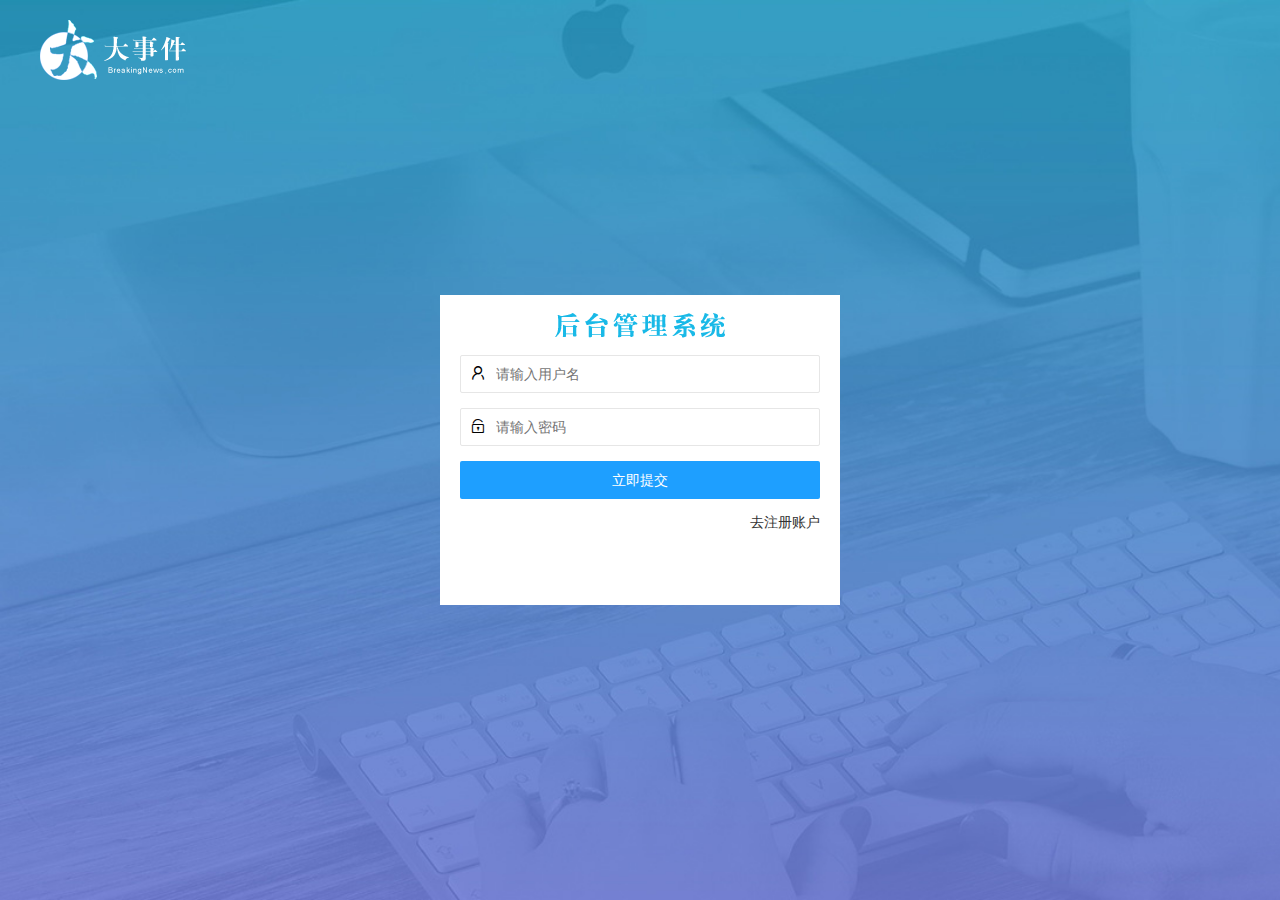
==== commit 08905249: "注册和登录功能完成" ====
--- a/login.html
+++ b/login.html
@@ -1,5 +1,6 @@
 <!DOCTYPE html>
 <html lang="en">
+
 <head>
     <meta charset="UTF-8">
     <meta http-equiv="X-UA-Compatible" content="IE=edge">
@@ -8,35 +9,82 @@
     <link rel="stylesheet" href="./assets/lib/layui/css/layui.css">
     <link rel="stylesheet" href="./assets/css/login.css">
 </head>
+
 <body>
     <!-- 顶部logo -->
     <div class="layui-main header">
         <img src="./assets/images/logo.png" alt="">
     </div>
     <div class="loginAndReGBox">
-<!-- 注册和登录区域-->
-<!-- 1标题 -->
-<div class="title">
+        <!-- 注册和登录区域-->
+        <!-- 1标题 -->
+        <div class="title"> </div>
 
-<!-- 2 点击登录跳出登录页面 -->
-<div class="login_box">
-    <h1>11111</h1>
-    <a href="javascript :;" id="link-reg">去注册账户 </a>
-</div>
-<!-- 3 点击注册 跳出注册页面 -->
-<div class="reg_box" style="display:none">
-    <h2>22222</h2>
-<a href="javascript:;" id="link-login">去登陆</a></div>
+        <!-- 2 点击登录跳出登录页面 -->
+        <div class="login_box">
+            <form class="layui-form" id="form-login" action="">
+                <div class="layui-form-item">
+                    <i class="layui-icon layui-icon-username"></i>
+                    <input type="text" name="username" required lay-verify="required" placeholder="请输入用户名"
+                        autocomplete="off" class="layui-input">
+                </div>
+
+                <div class="layui-form-item">
+                    <i class="layui-icon layui-icon-password"></i>
+                    <input type="password" name="password" required lay-verify="required" placeholder="请输入密码"
+                        autocomplete="off" class="layui-input">
+                </div>
+                <div class="layui-form-item">
+                    <button type="submit" class="layui-btn layui-btn-normal layui-btn-fluid"  lay-submit >立即提交</button>
+                </div>
+                <div class="layui-form-item links">
+                    <a href="javascript:;" id="link-reg">去注册账户 </a>
+                </div>
+            </form>
+
+
+
+        </div>
+        <!-- 3 点击注册 跳出注册页面 -->
+        <div class="reg_box" style="display:none">
+            <form class="layui-form "id="form-reg" action="">
+                <div class="layui-form-item">
+                    <i class="layui-icon layui-icon-username"></i>
+                    <input type="text" name="username" required lay-verify="required" placeholder="请输入用户名"
+                        autocomplete="off" class="layui-input">
+                </div>
+
+                <div class="layui-form-item">
+                    <i class="layui-icon layui-icon-password"></i>
+                    <input type="password" name="password" required lay-verify="required|pwd" placeholder="请输入密码"
+                        autocomplete="off" class="layui-input">
+                </div>
+                <div class="layui-form-item">
+                    <i class="layui-icon layui-icon-password"></i>
+                    <input type="password" name="repassword" required lay-verify="required|pwd|repwd" placeholder="请再次确认输入密码"
+                        autocomplete="off" class="layui-input">
+                </div>
+                <div class="layui-form-item">
+                    <button type="submit"  class="layui-btn layui-btn-normal layui-btn-fluid " lay-submit>立即提交</button>
+                </div>
+                <div class="layui-form-item links">
+                    <a href="javascript:;" id="link-login">去登录 </a>
+                </div>
+            </form>
+        </div>
+
+
+
+
     </div>
-       <!-- 4.2登陆区域 -->
-    <!-- 登录表单 -->
-    
-    
-</div>
 
- 
-    
+    <!-- 引入layui的js文件 和jQuery的文件无关 -->
+    <script src="/assets/lib/layui/layui.all.js"></script>
+    <!-- 导入jquery的js文件 -->
     <script src="/assets/lib/jquery.js"></script>
+    <script src="/assets/js/baseApi.js"></script>
+    <!-- 引入当前页面的js文件 -->
     <script src="/assets/js/login.js"></script>
 </body>
+
 </html>--- a/assets/css/login.css
+++ b/assets/css/login.css
@@ -27,3 +27,23 @@
     background: url("/assets/images/login_title.png") no-repeat center;
 
 }
+.login_box,.reg_box form{
+    margin: 0px 20px 0px 20px;
+}
+.links{
+    display: flex;
+    justify-content: flex-end;
+
+}
+.layui-form-item{
+    position: relative;
+}
+.layui-form-item  .layui-icon{
+    position: absolute;
+    left:10px;
+    top:10px;
+}
+.layui-form-item input {
+    padding-left: 35px;
+}
+
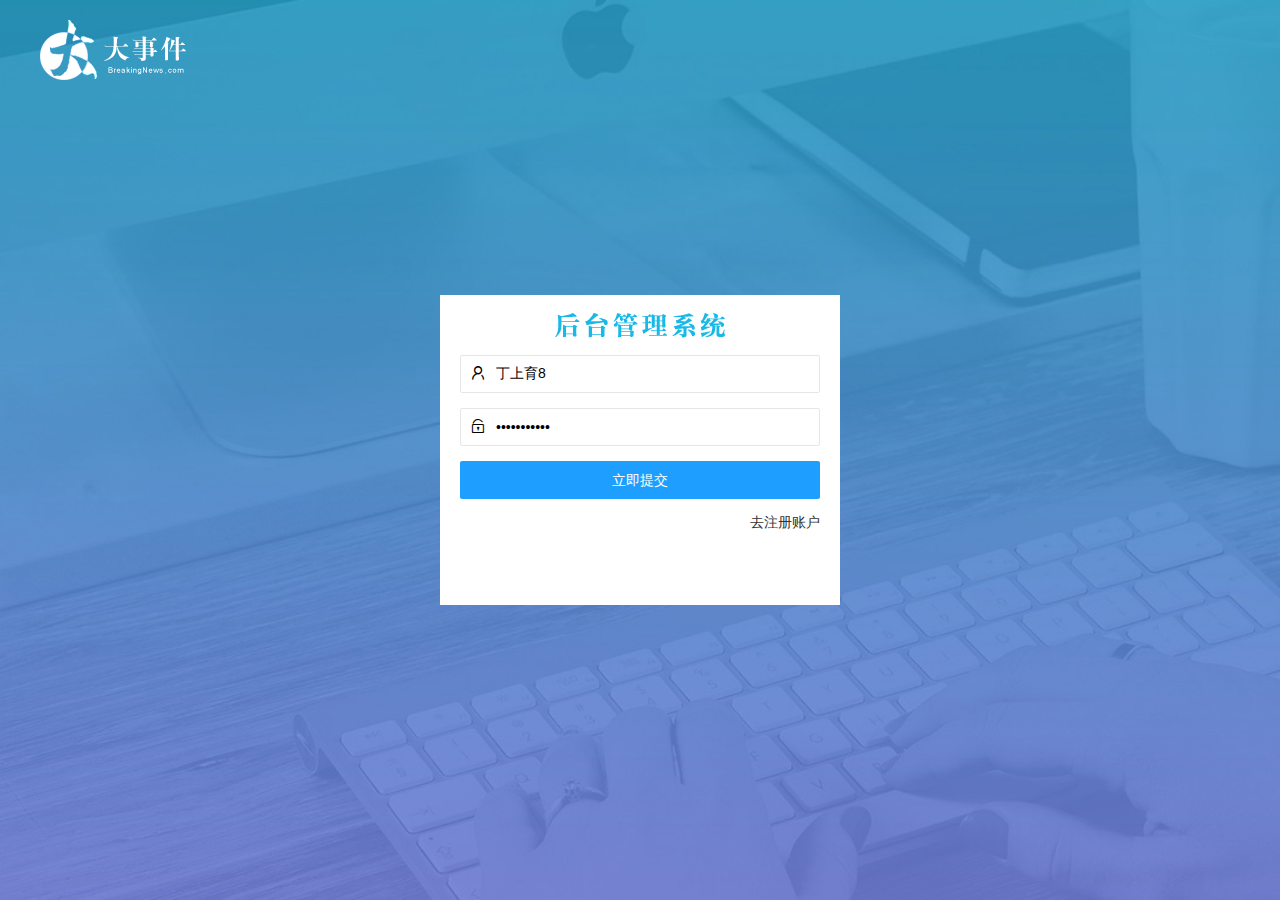
==== commit 9ab6092d: "主页功能实现" ====
--- a/login.html
+++ b/login.html
@@ -25,13 +25,13 @@
             <form class="layui-form" id="form-login" action="">
                 <div class="layui-form-item">
                     <i class="layui-icon layui-icon-username"></i>
-                    <input type="text" name="username" required lay-verify="required" placeholder="请输入用户名"
+                    <input value="丁上育8" type="text" name="username" required lay-verify="required" placeholder="请输入用户名"
                         autocomplete="off" class="layui-input">
                 </div>
 
                 <div class="layui-form-item">
                     <i class="layui-icon layui-icon-password"></i>
-                    <input type="password" name="password" required lay-verify="required" placeholder="请输入密码"
+                    <input value="dsy12345678" type="password" name="password" required lay-verify="required" placeholder="请输入密码"
                         autocomplete="off" class="layui-input">
                 </div>
                 <div class="layui-form-item">
